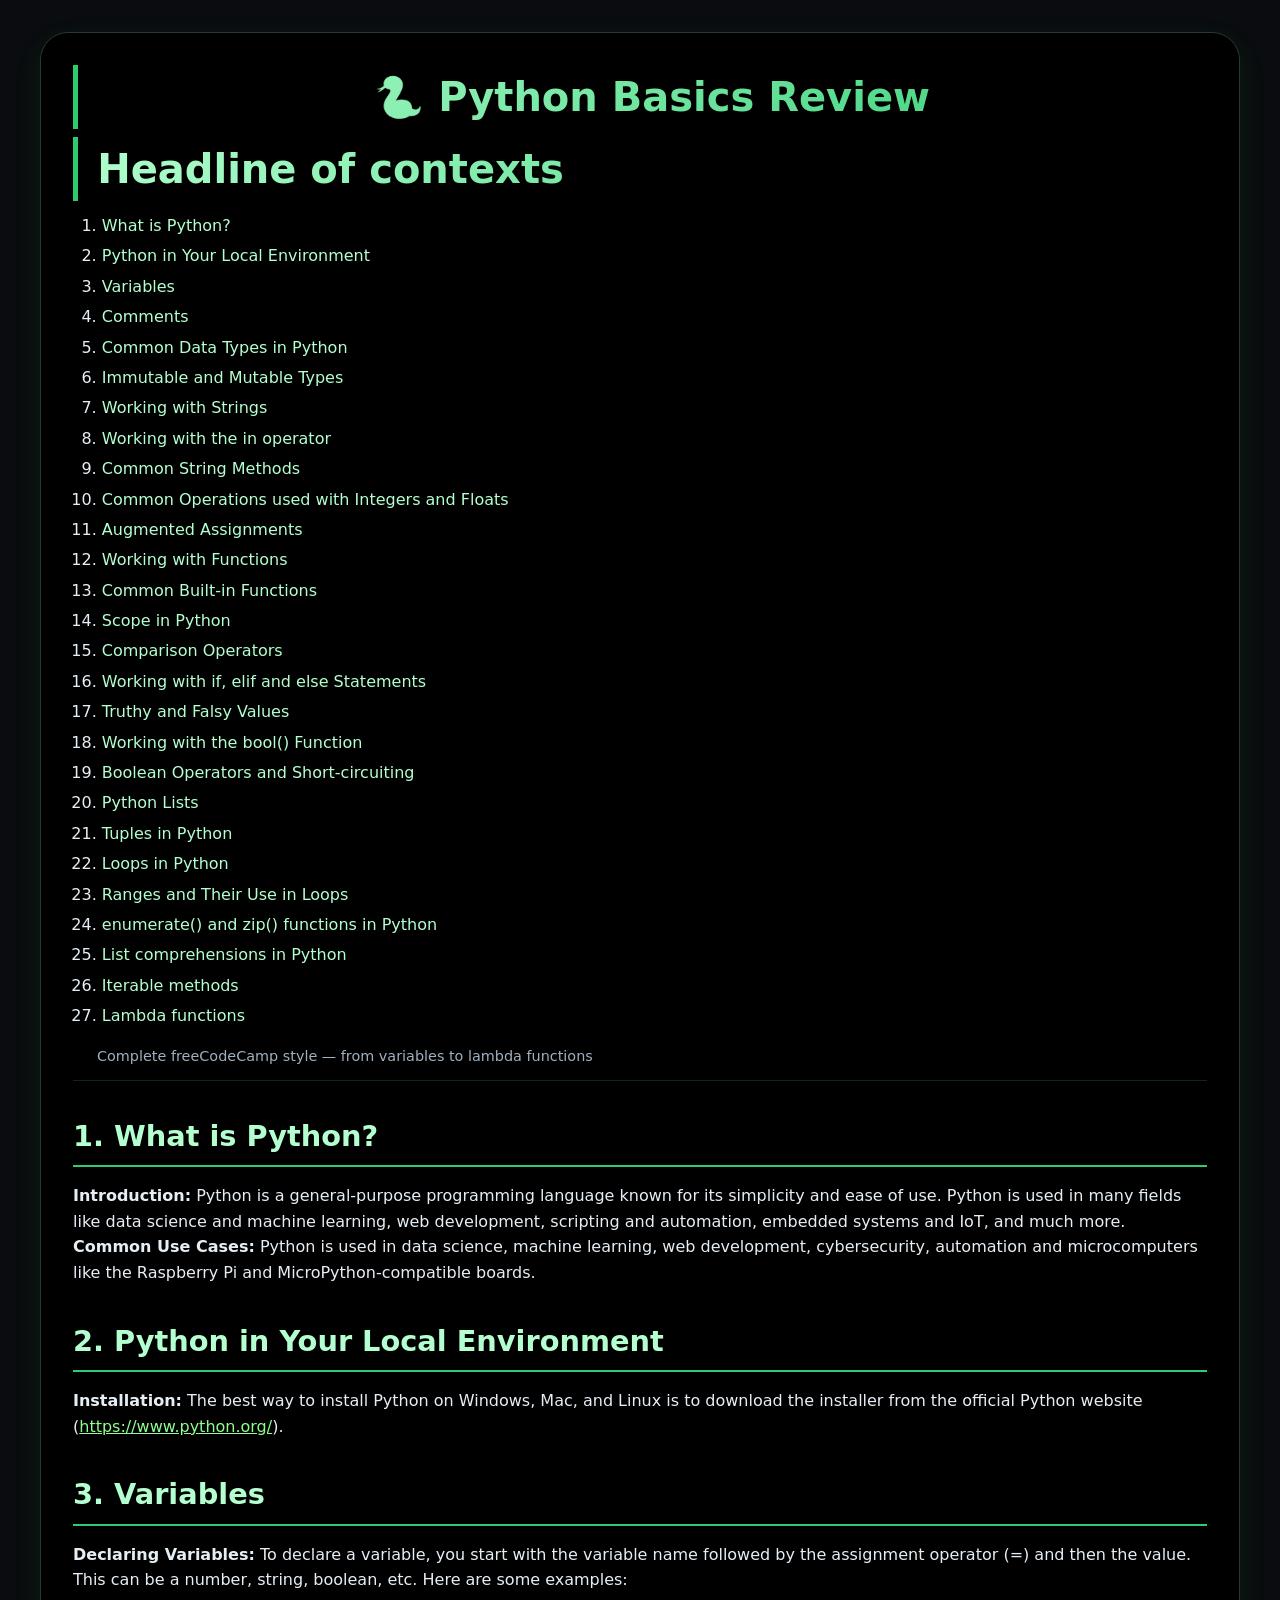
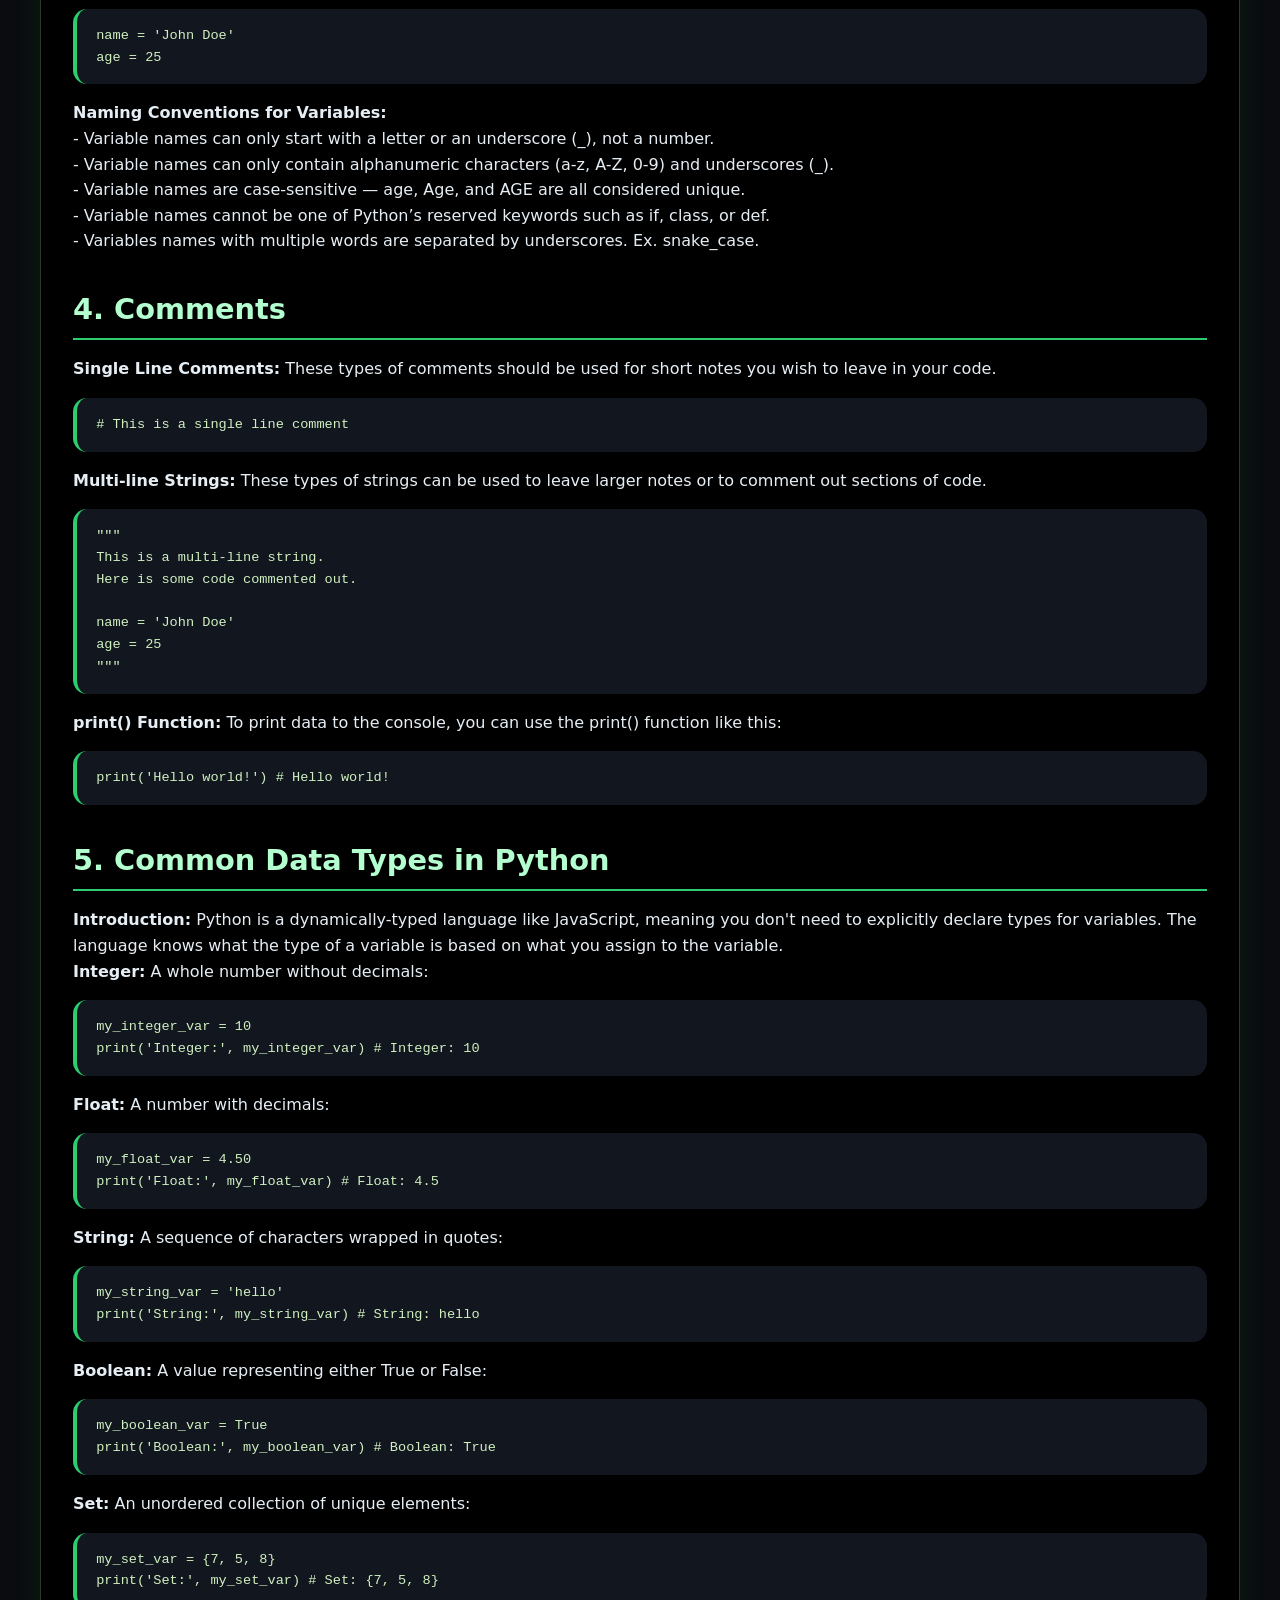
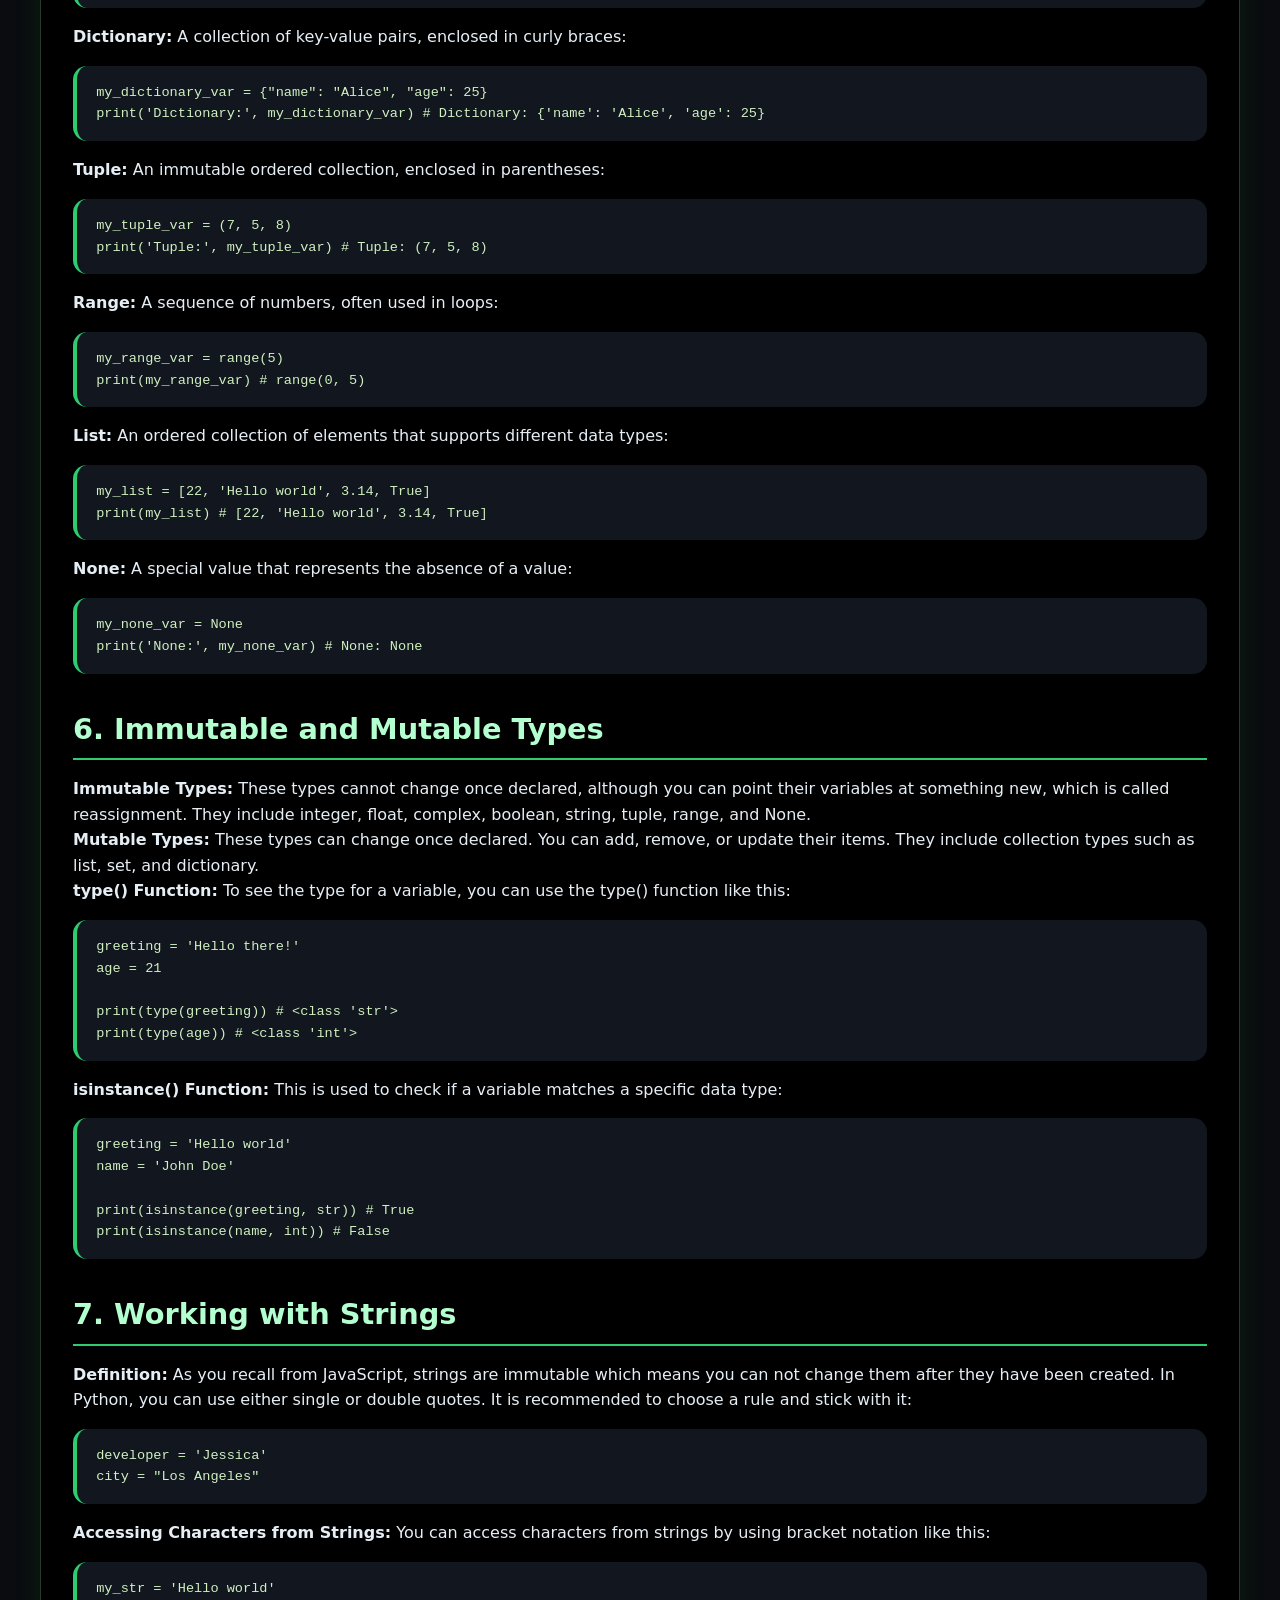
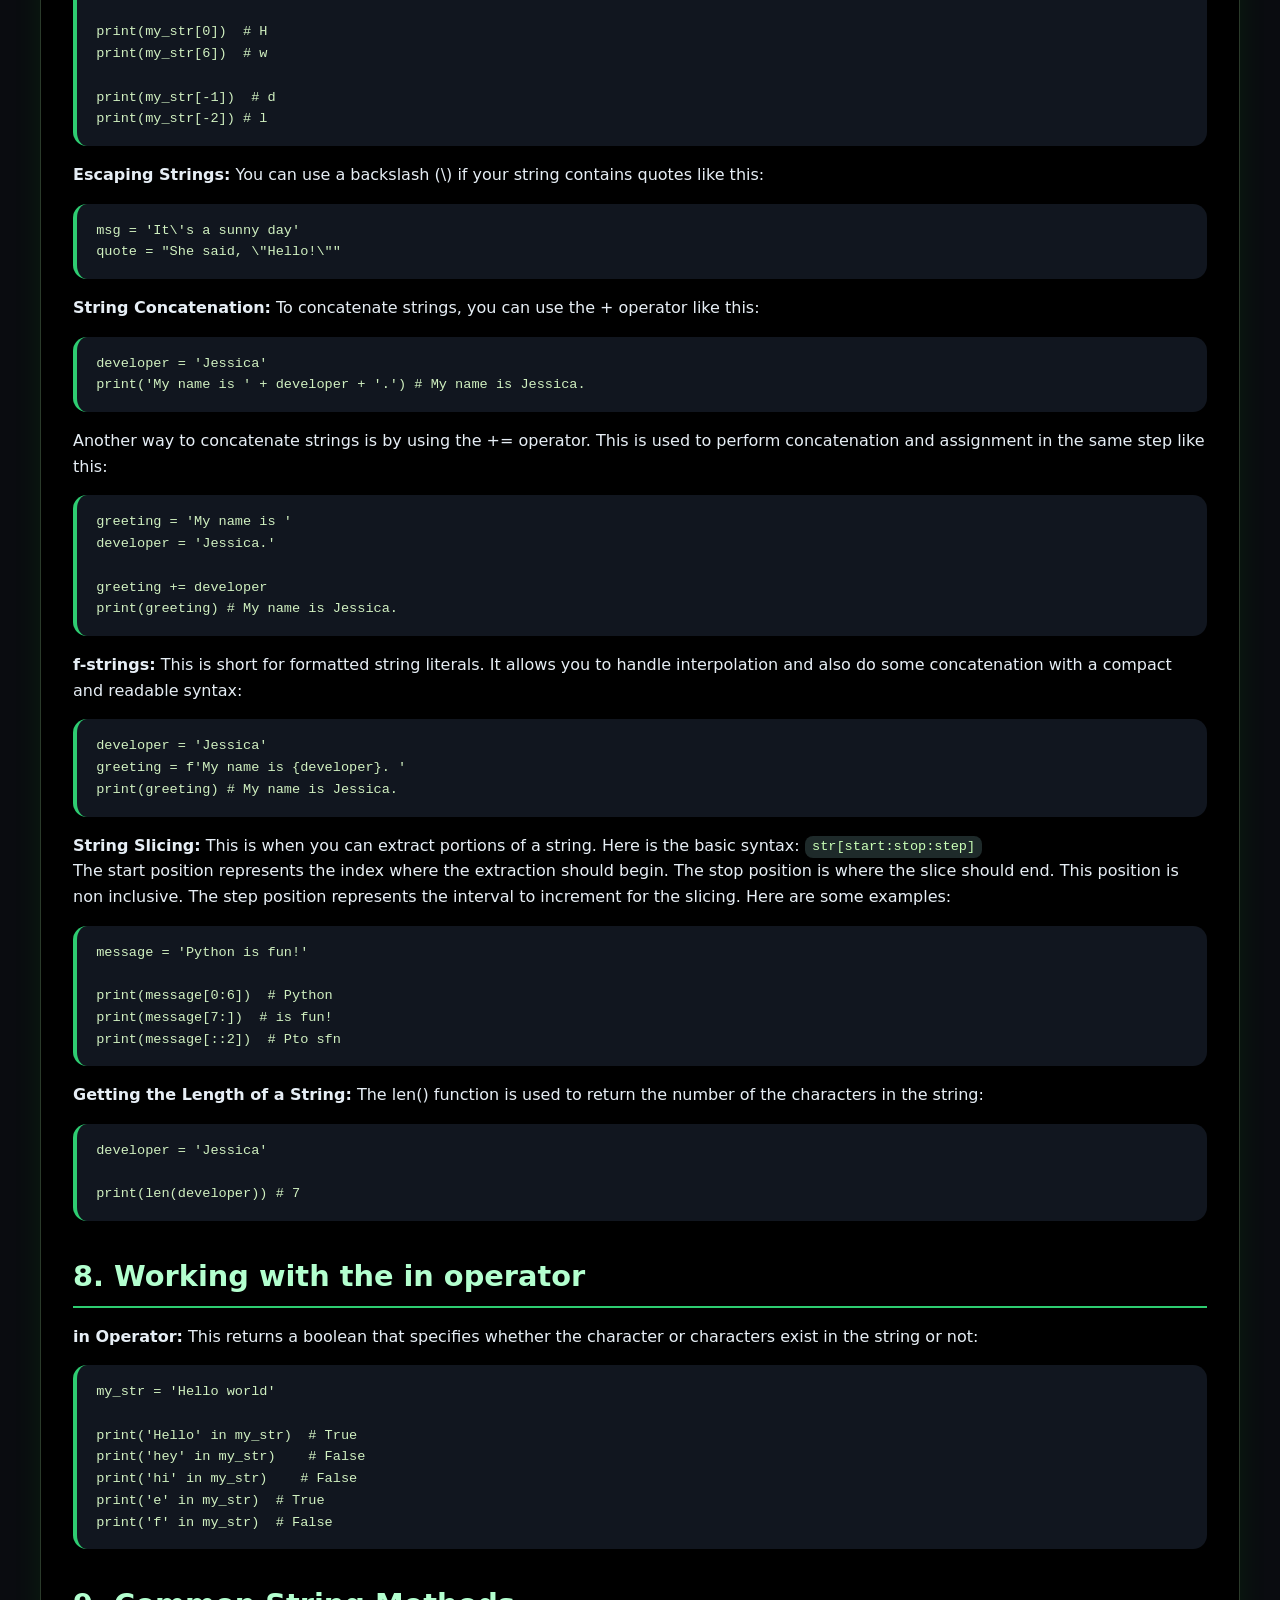
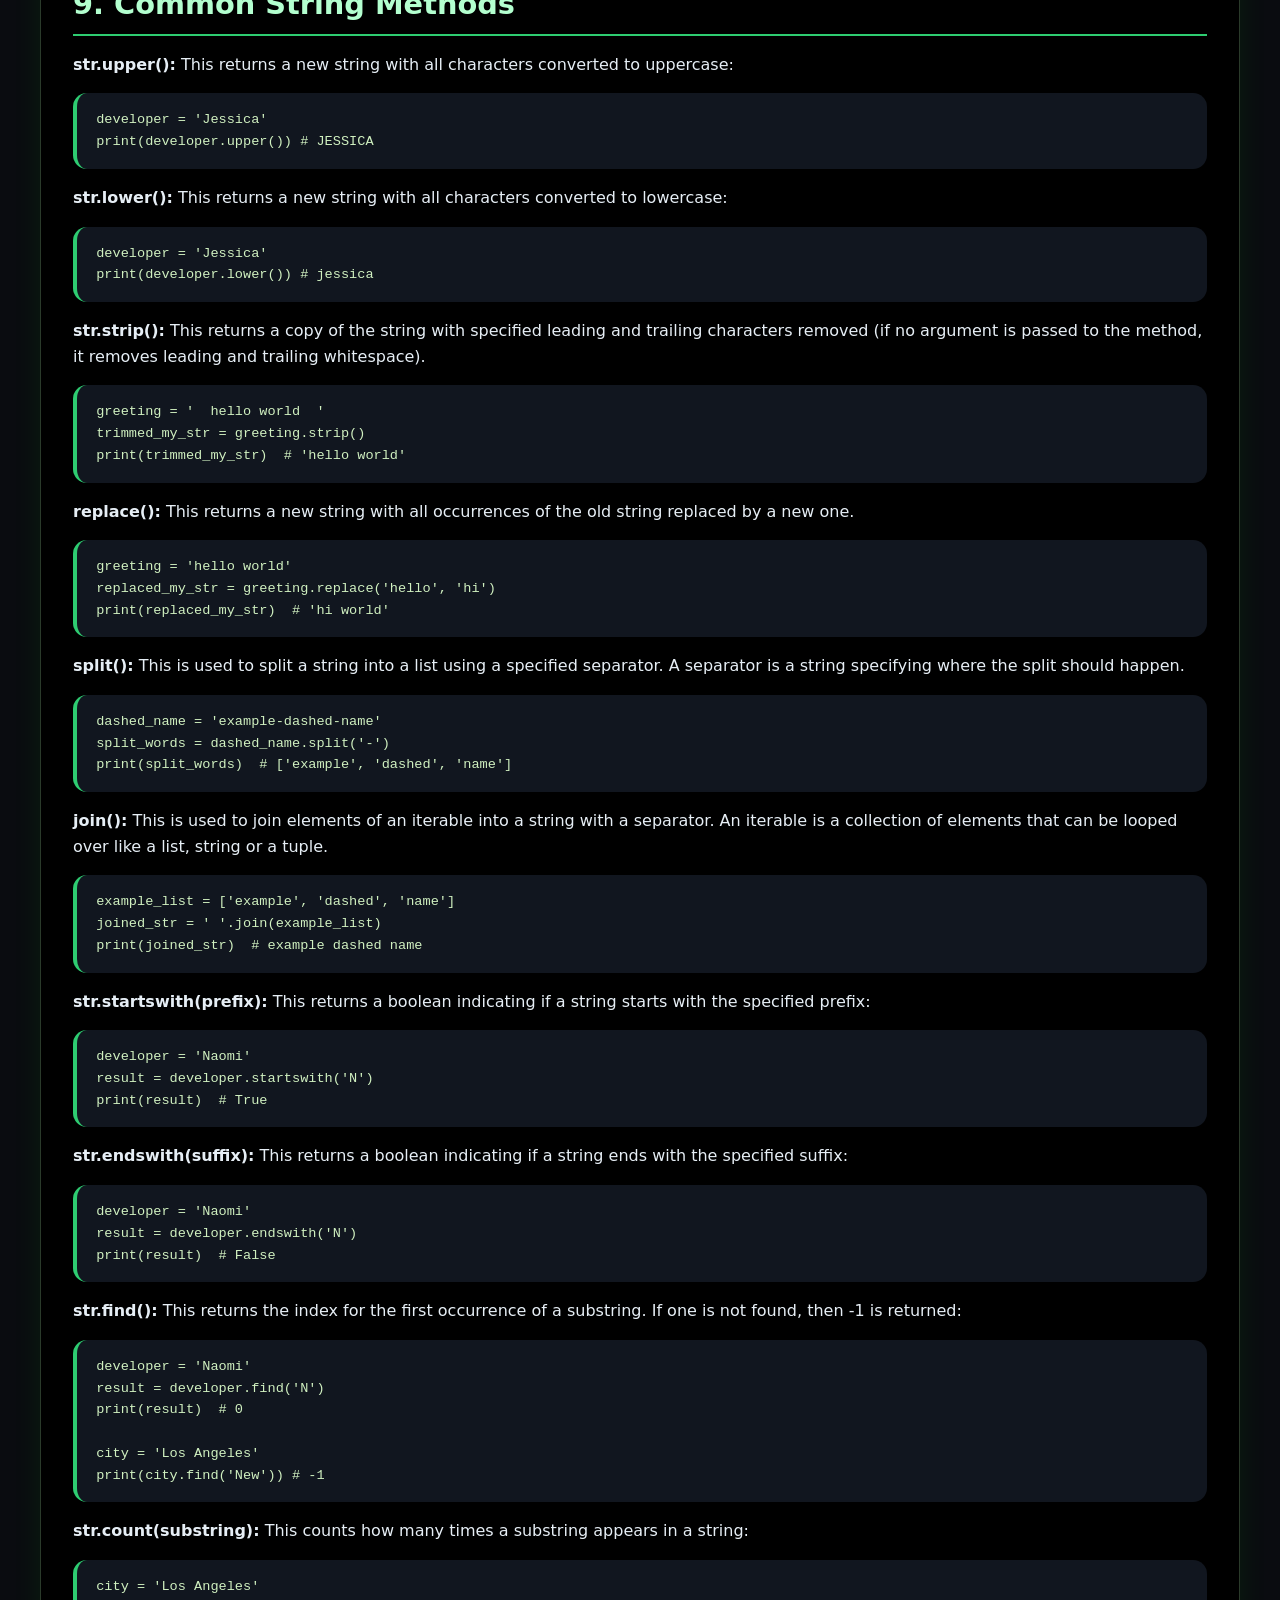
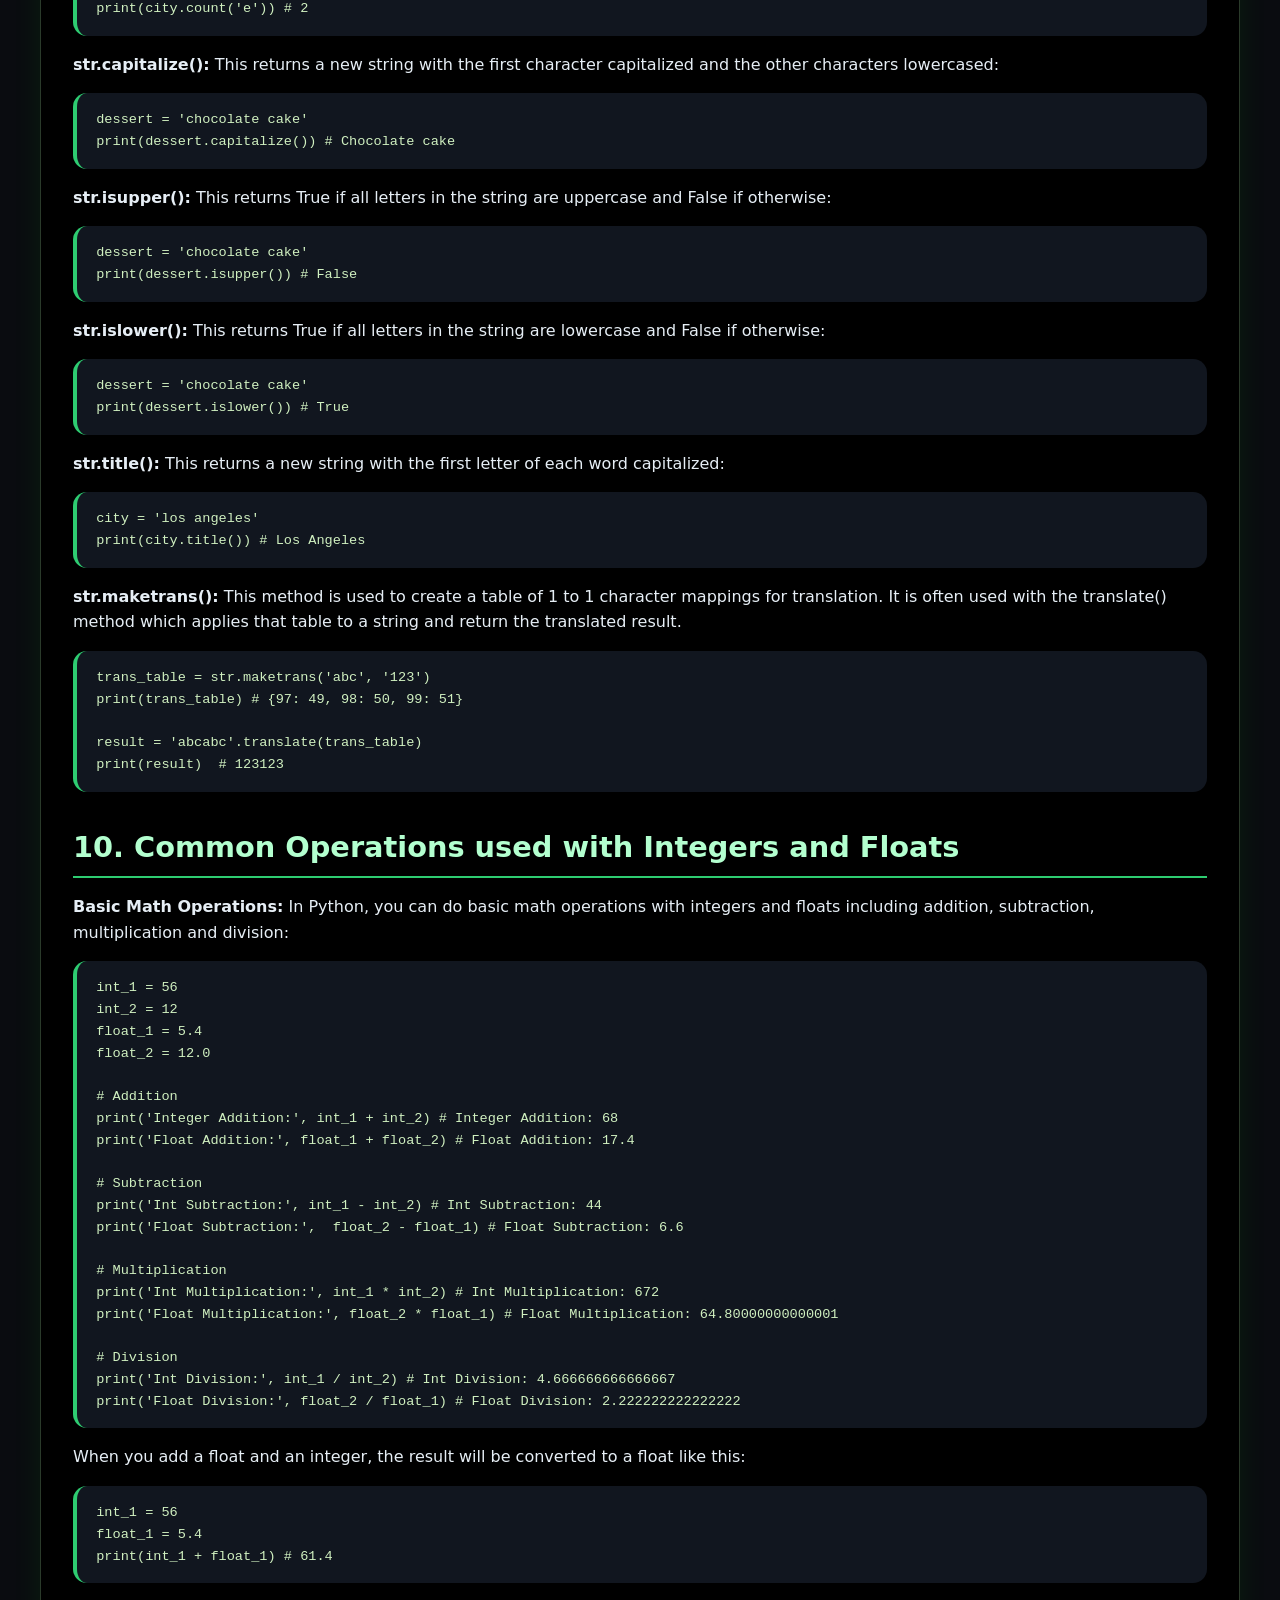
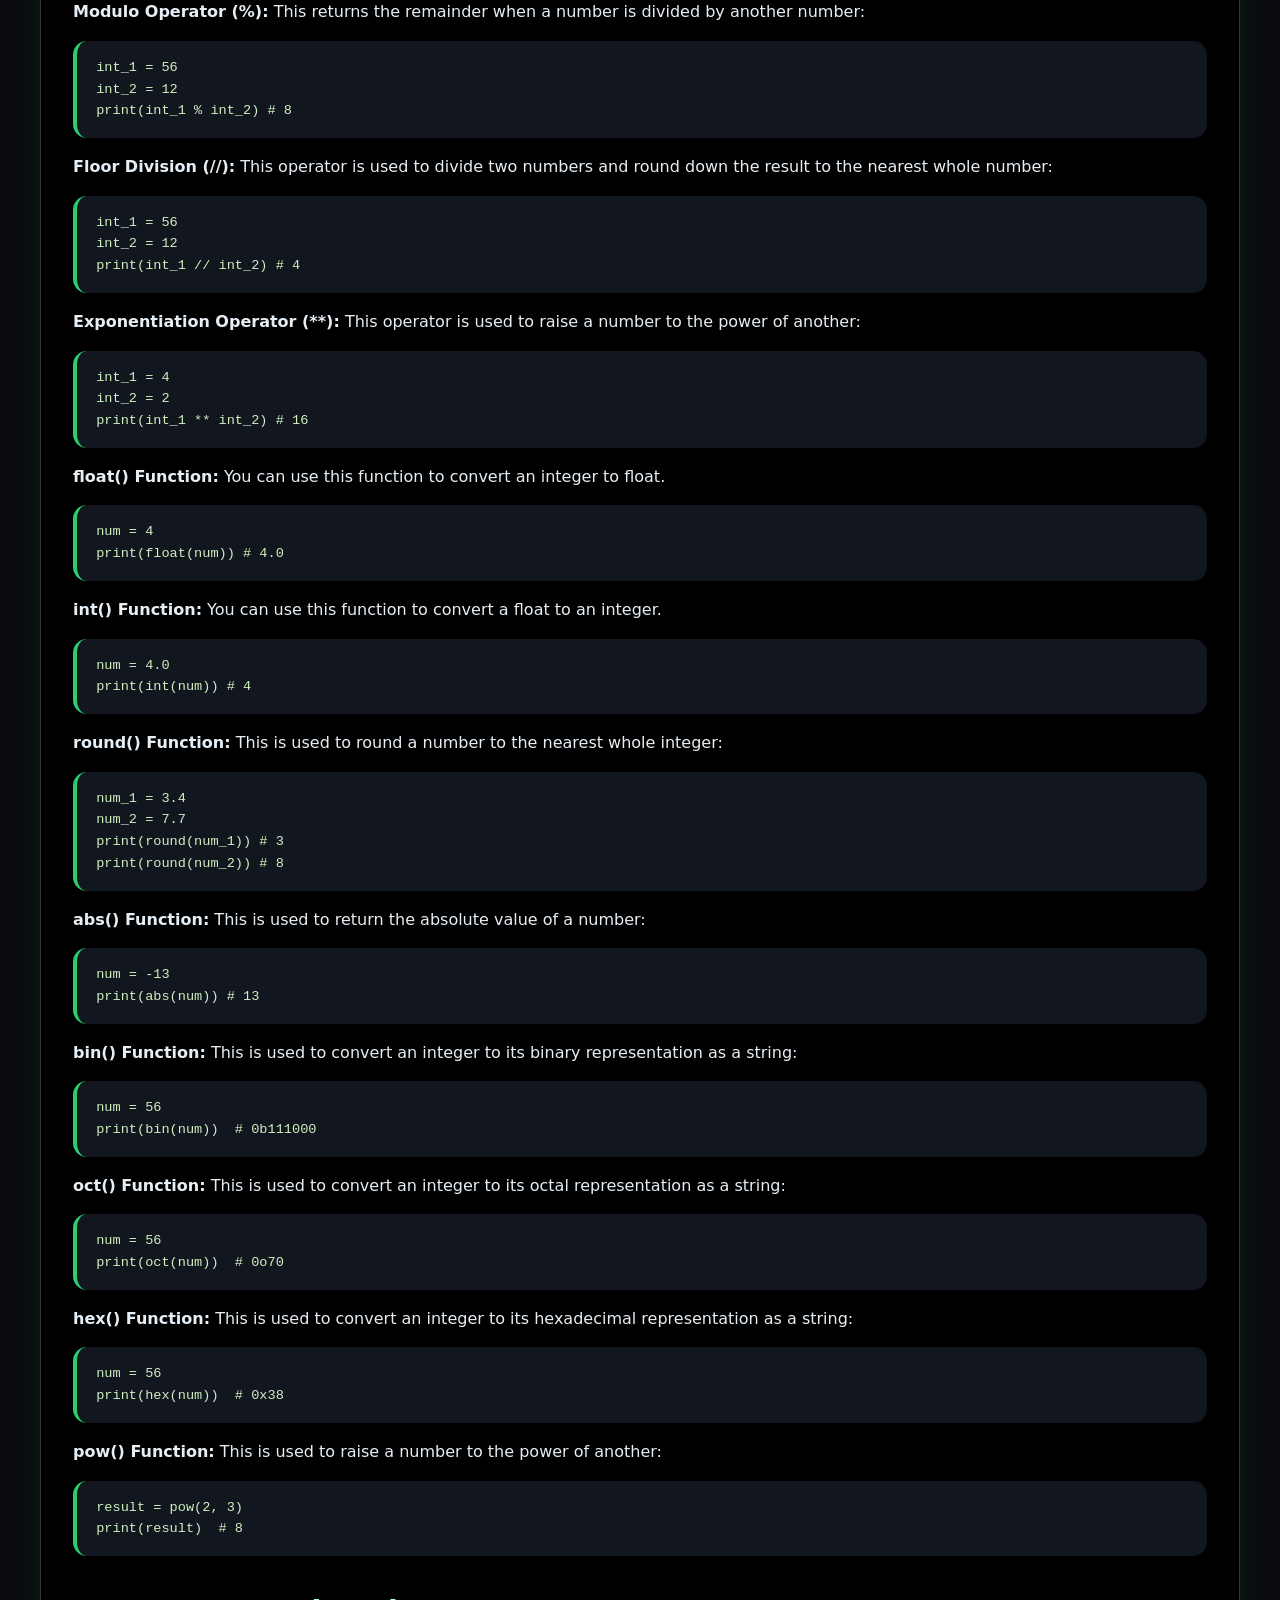
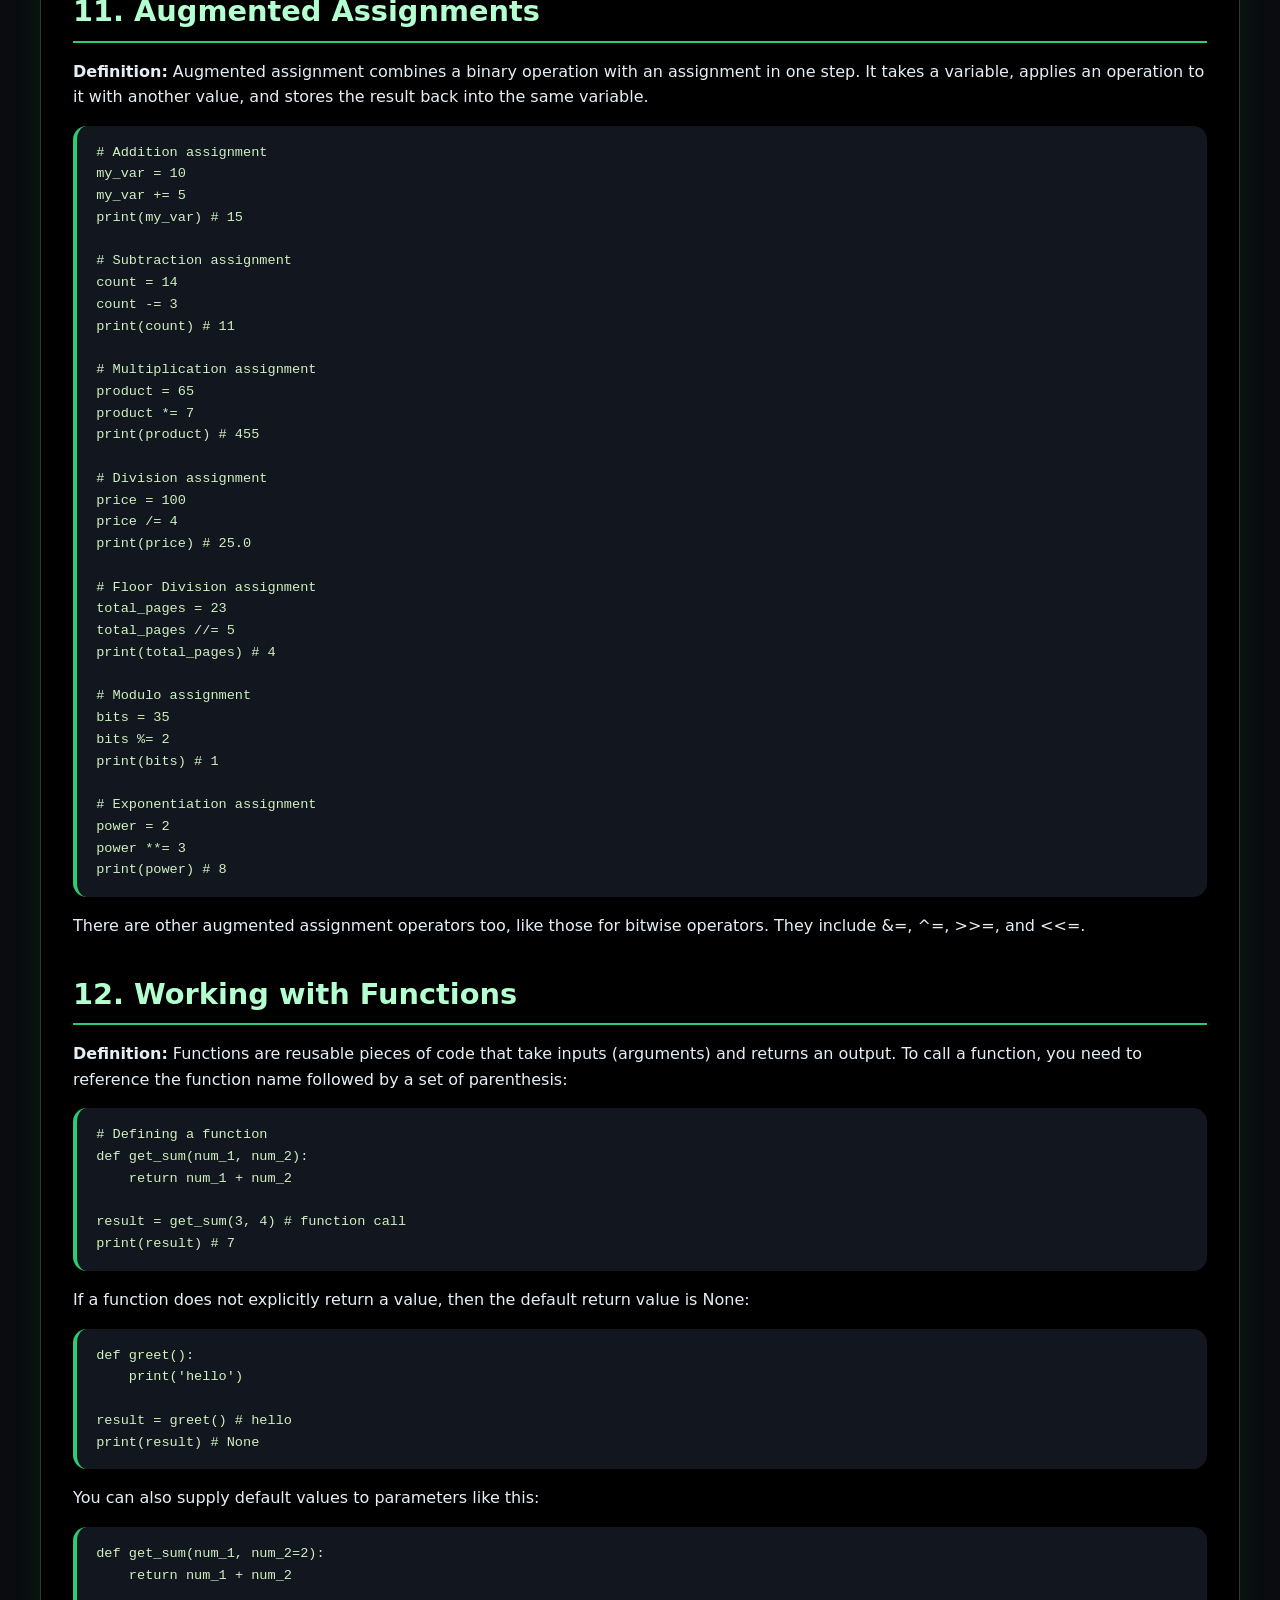
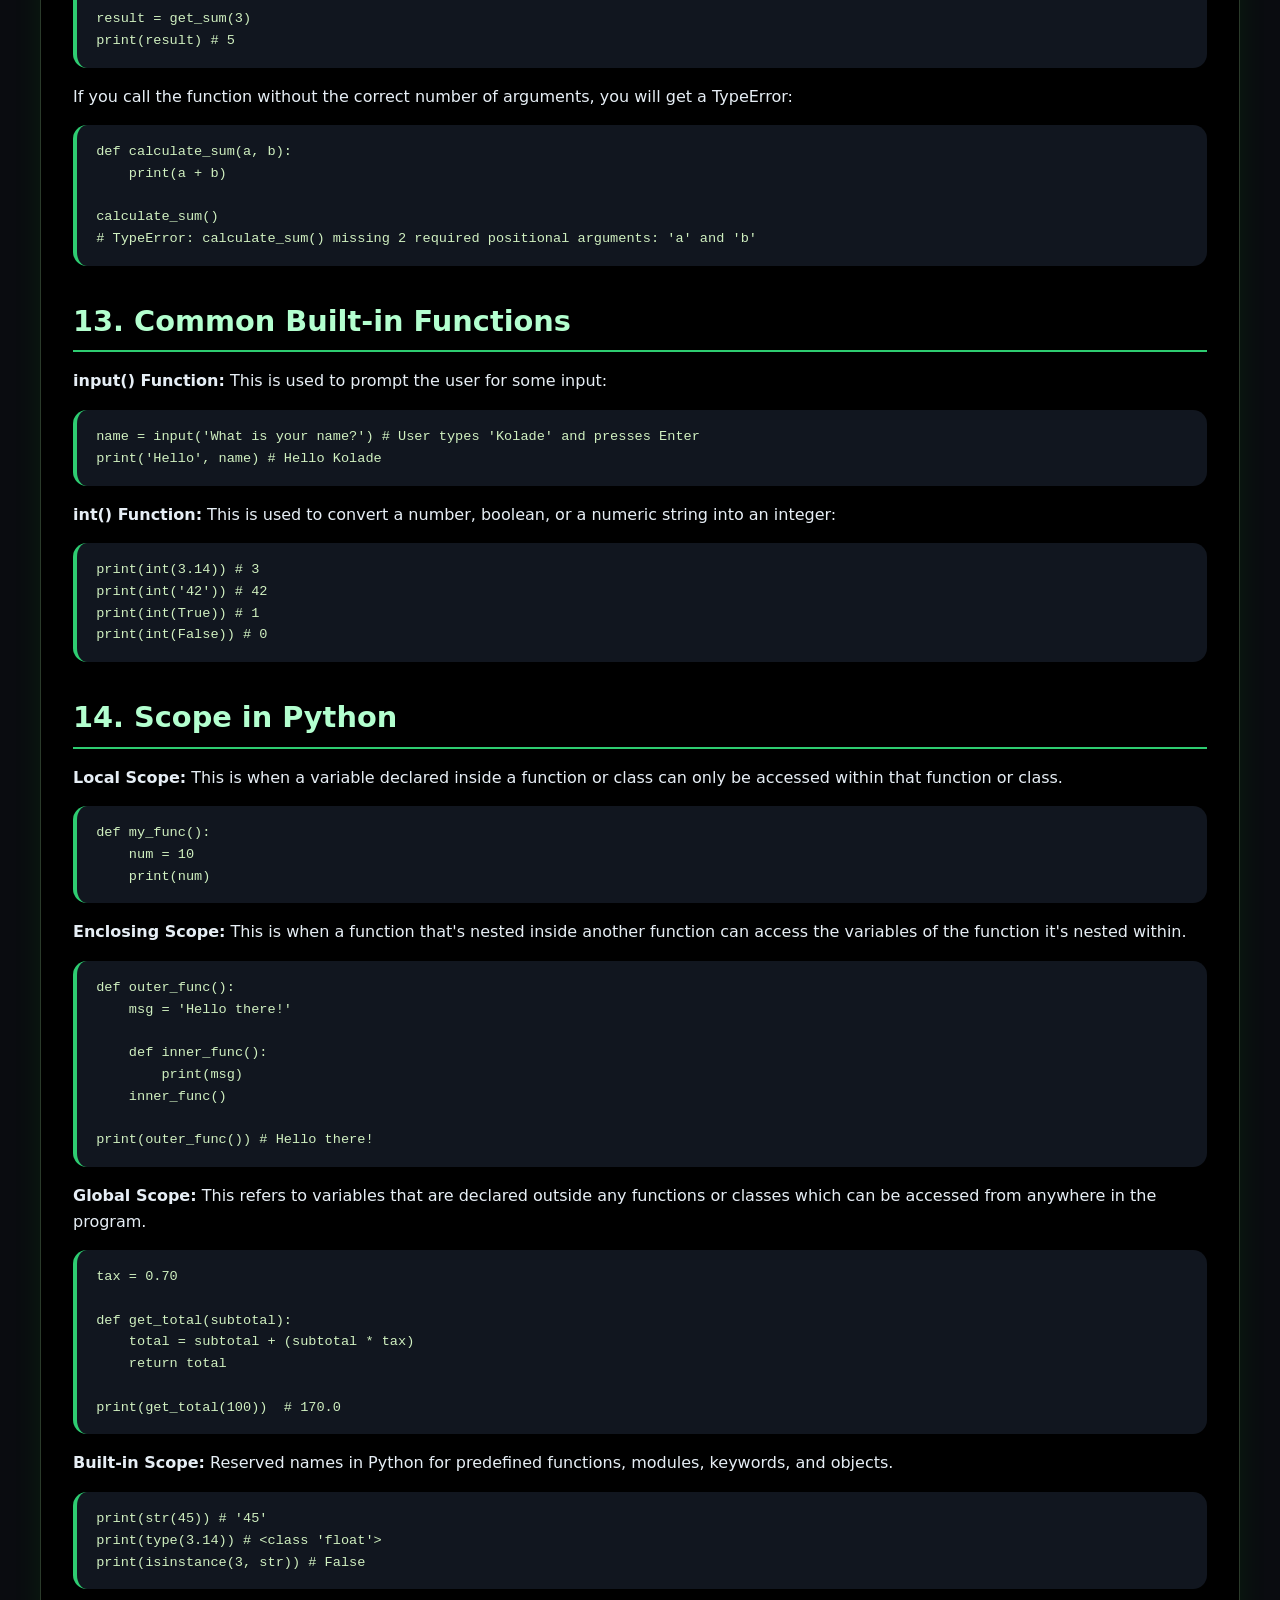
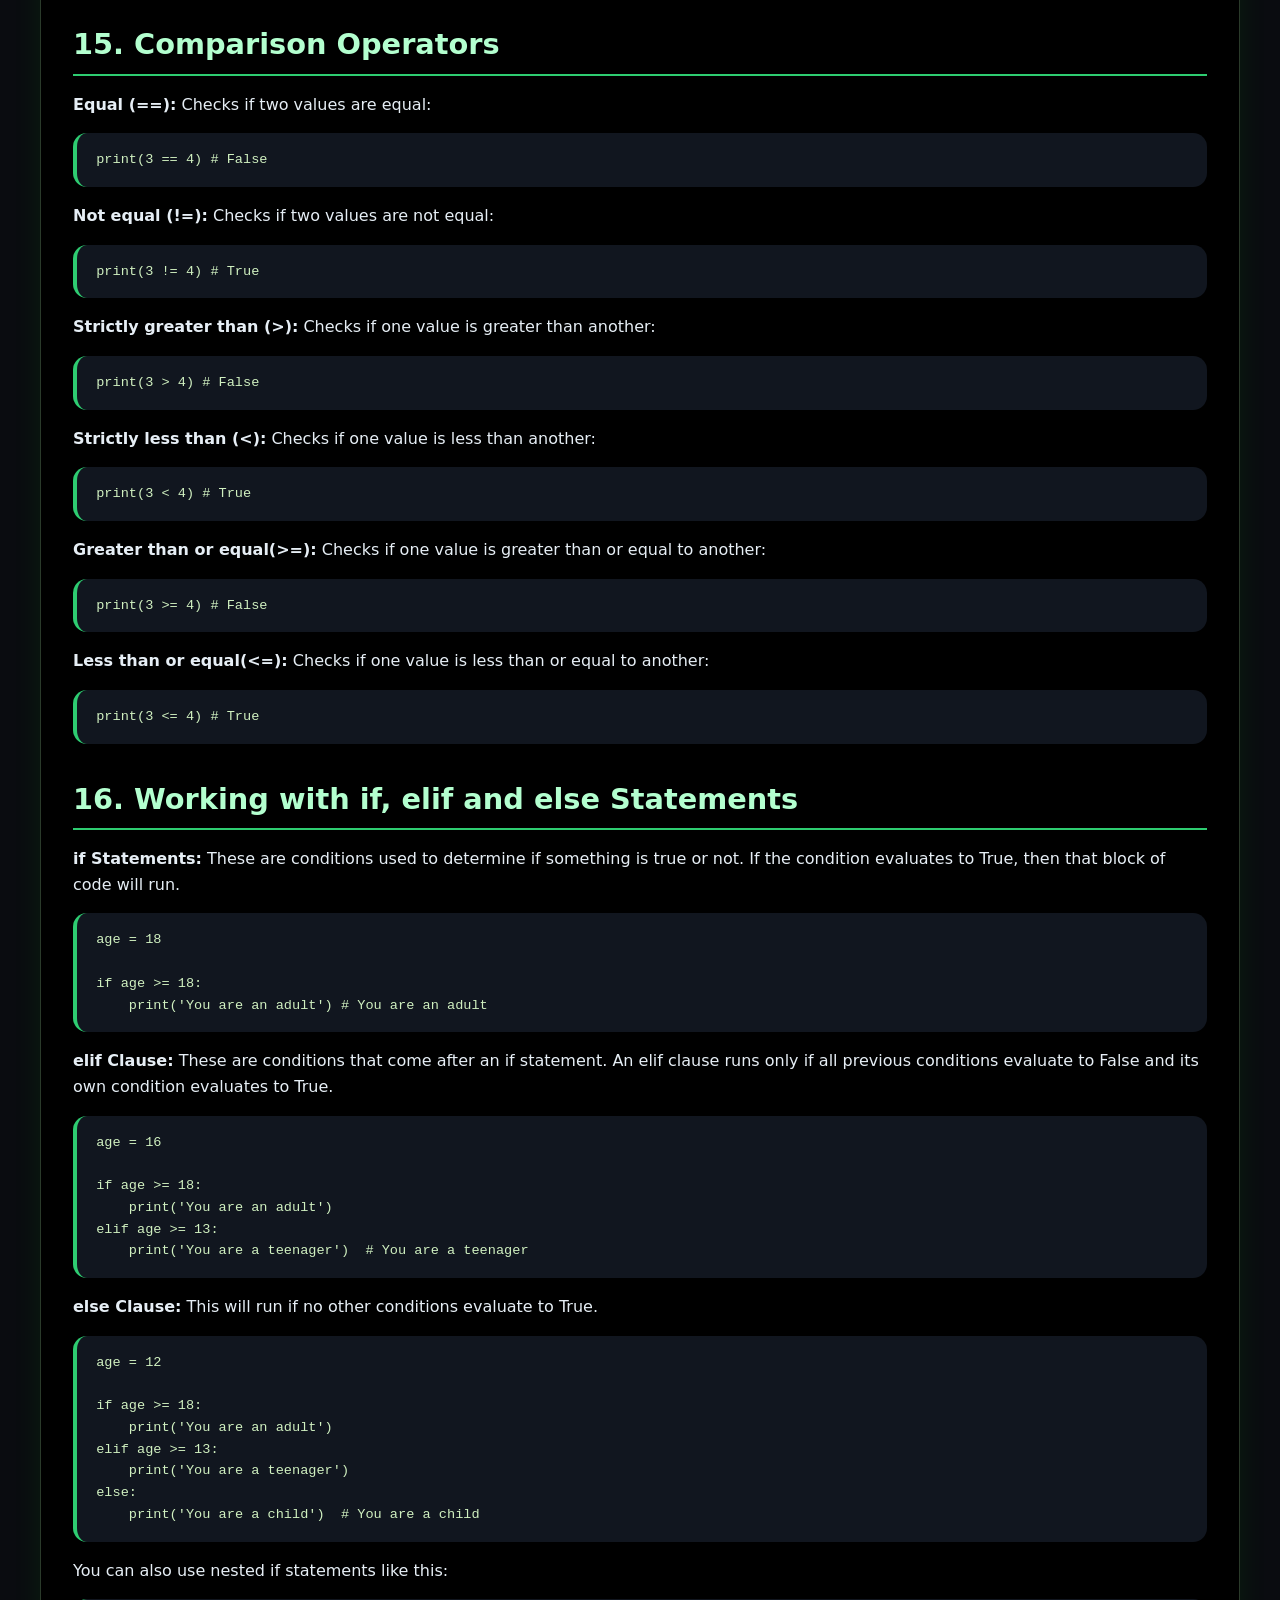
==== index.html @ 405e734d "some code left" ====
<!DOCTYPE html>
<html lang="en">
<head>
  <meta charset="UTF-8">
  <meta name="viewport" content="width=device-width, initial-scale=1.0">
  <title>Python Basics – full course (freeCodeCamp style)</title>
  <link rel="stylesheet" type="text/css" href="style.css">
</head>
<body>
<div class="container" id="printableContent">
  <h1 style="text-align:center;">🐍 Python Basics Review</h1>
  <h1>Headline of contexts</h1>
  <ol>
  <li><a href="#what-is-python">What is Python?</a></li>
  <li><a href="#python-in-your-local-environment">Python in Your Local Environment</a></li>
  <li><a href="#variables">Variables</a></li>
  <li><a href="#comments">Comments</a></li>
  <li><a href="#common-data-types-in-python">Common Data Types in Python</a></li>
  <li><a href="#immutable-and-mutable-types">Immutable and Mutable Types</a></li>
  <li><a href="#working-with-strings">Working with Strings</a></li>
  <li><a href="#working-with-the-in-operator">Working with the in operator</a></li>
  <li><a href="#common-string-methods">Common String Methods</a></li>
  <li><a href="#common-operations-used-with-integers-and-floats">Common Operations used with Integers and Floats</a></li>
  <li><a href="#augmented-assignments">Augmented Assignments</a></li>
  <li><a href="#working-with-functions">Working with Functions</a></li>
  <li><a href="#common-built-in-functions">Common Built-in Functions</a></li>
  <li><a href="#scope-in-python">Scope in Python</a></li>
  <li><a href="#comparison-operators">Comparison Operators</a></li>
  <li><a href="#working-with-if-elif-and-else-statements">Working with if, elif and else Statements</a></li>
  <li><a href="#truthy-and-falsy-values">Truthy and Falsy Values</a></li>
  <li><a href="#working-with-the-bool-function">Working with the bool() Function</a></li>
  <li><a href="#boolean-operators-and-short-circuiting">Boolean Operators and Short-circuiting</a></li>
  <li><a href="#python-lists">Python Lists</a></li>
  <li><a href="#tuples-in-python">Tuples in Python</a></li>
  <li><a href="#loops-in-python">Loops in Python</a></li>
  <li><a href="#ranges-and-their-use-in-loops">Ranges and Their Use in Loops</a></li>
  <li><a href="#enumerate-and-zip-functions-in-python">enumerate() and zip() functions in Python</a></li>
  <li><a href="#list-comprehensions-in-python">List comprehensions in Python</a></li>
  <li><a href="#iterable-methods">Iterable methods</a></li>
  <li><a href="#lambda-functions">Lambda functions</a></li>
</ol>
  <div class="subhead">Complete freeCodeCamp style — from variables to lambda functions</div>

  <!-- ========== ORIGINAL CONTENT (freeCodeCamp Python Basics) ========== -->
  <h2 id="what-is-python">1. What is Python?</h2>
  <p><strong>Introduction:</strong> Python is a general-purpose programming language known for its simplicity and ease of use. Python is used in many fields like data science and machine learning, web development, scripting and automation, embedded systems and IoT, and much more.</p>
  <p><strong>Common Use Cases:</strong> Python is used in data science, machine learning, web development, cybersecurity, automation and microcomputers like the Raspberry Pi and MicroPython-compatible boards.</p>

  <h2 id="python-in-your-local-environment">2. Python in Your Local Environment</h2>
  <p><strong>Installation:</strong> The best way to install Python on Windows, Mac, and Linux is to download the installer from the official Python website (<a href="https://www.python.org/" style="color:#8eff8e;">https://www.python.org/</a>).</p>

  <h2 id="variables">3. Variables</h2>
  <p><strong>Declaring Variables:</strong> To declare a variable, you start with the variable name followed by the assignment operator (=) and then the value. This can be a number, string, boolean, etc. Here are some examples:</p>
  <div class="code-block"><code>name = 'John Doe'<br>age = 25</code></div>
  <p><strong>Naming Conventions for Variables:</strong><br>
  - Variable names can only start with a letter or an underscore (_), not a number.<br>
  - Variable names can only contain alphanumeric characters (a-z, A-Z, 0-9) and underscores (_).<br>
  - Variable names are case-sensitive — age, Age, and AGE are all considered unique.<br>
  - Variable names cannot be one of Python’s reserved keywords such as if, class, or def.<br>
  - Variables names with multiple words are separated by underscores. Ex. snake_case.</p>

  <h2 id="comments">4. Comments</h2>
  <p><strong>Single Line Comments:</strong> These types of comments should be used for short notes you wish to leave in your code.</p>
  <div class="code-block"><code># This is a single line comment</code></div>
  <p><strong>Multi-line Strings:</strong> These types of strings can be used to leave larger notes or to comment out sections of code.</p>
  <div class="code-block"><code>"""<br>This is a multi-line string.<br>Here is some code commented out.<br><br>name = 'John Doe'<br>age = 25<br>"""</code></div>
  <p><strong>print() Function:</strong> To print data to the console, you can use the print() function like this:</p>
  <div class="code-block"><code>print('Hello world!') # Hello world!</code></div>

  <h2 id="common-data-types-in-python">5. Common Data Types in Python</h2>
  <p><strong>Introduction:</strong> Python is a dynamically-typed language like JavaScript, meaning you don't need to explicitly declare types for variables. The language knows what the type of a variable is based on what you assign to the variable.</p>
  <p><strong>Integer:</strong> A whole number without decimals:</p>
  <div class="code-block"><code>my_integer_var = 10<br>print('Integer:', my_integer_var) # Integer: 10</code></div>
  <p><strong>Float:</strong> A number with decimals:</p>
  <div class="code-block"><code>my_float_var = 4.50<br>print('Float:', my_float_var) # Float: 4.5</code></div>
  <p><strong>String:</strong> A sequence of characters wrapped in quotes:</p>
  <div class="code-block"><code>my_string_var = 'hello'<br>print('String:', my_string_var) # String: hello</code></div>
  <p><strong>Boolean:</strong> A value representing either True or False:</p>
  <div class="code-block"><code>my_boolean_var = True<br>print('Boolean:', my_boolean_var) # Boolean: True</code></div>
  <p><strong>Set:</strong> An unordered collection of unique elements:</p>
  <div class="code-block"><code>my_set_var = {7, 5, 8}<br>print('Set:', my_set_var) # Set: {7, 5, 8}</code></div>
  <p><strong>Dictionary:</strong> A collection of key-value pairs, enclosed in curly braces:</p>
  <div class="code-block"><code>my_dictionary_var = {"name": "Alice", "age": 25}<br>print('Dictionary:', my_dictionary_var) # Dictionary: {'name': 'Alice', 'age': 25}</code></div>
  <p><strong>Tuple:</strong> An immutable ordered collection, enclosed in parentheses:</p>
  <div class="code-block"><code>my_tuple_var = (7, 5, 8)<br>print('Tuple:', my_tuple_var) # Tuple: (7, 5, 8)</code></div>
  <p><strong>Range:</strong> A sequence of numbers, often used in loops:</p>
  <div class="code-block"><code>my_range_var = range(5)<br>print(my_range_var) # range(0, 5)</code></div>
  <p><strong>List:</strong> An ordered collection of elements that supports different data types:</p>
  <div class="code-block"><code>my_list = [22, 'Hello world', 3.14, True]<br>print(my_list) # [22, 'Hello world', 3.14, True]</code></div>
  <p><strong>None:</strong> A special value that represents the absence of a value:</p>
  <div class="code-block"><code>my_none_var = None<br>print('None:', my_none_var) # None: None</code></div>

  <h2 id="immutable-and-mutable-types">6. Immutable and Mutable Types</h2>
  <p><strong>Immutable Types:</strong> These types cannot change once declared, although you can point their variables at something new, which is called reassignment. They include integer, float, complex, boolean, string, tuple, range, and None.<br>
  <strong>Mutable Types:</strong> These types can change once declared. You can add, remove, or update their items. They include collection types such as list, set, and dictionary.<br>
  <strong>type() Function:</strong> To see the type for a variable, you can use the type() function like this:</p>
  <div class="code-block"><code>greeting = 'Hello there!'<br>age = 21<br><br>print(type(greeting)) # &lt;class 'str'&gt;<br>print(type(age)) # &lt;class 'int'&gt;</code></div>
  <p><strong>isinstance() Function:</strong> This is used to check if a variable matches a specific data type:</p>
  <div class="code-block"><code>greeting = 'Hello world'<br>name = 'John Doe'<br><br>print(isinstance(greeting, str)) # True<br>print(isinstance(name, int)) # False</code></div>

  <h2 id="working-with-strings">7. Working with Strings</h2>
  <p><strong>Definition:</strong> As you recall from JavaScript, strings are immutable which means you can not change them after they have been created. In Python, you can use either single or double quotes. It is recommended to choose a rule and stick with it:</p>
  <div class="code-block"><code>developer = 'Jessica'<br>city = "Los Angeles"</code></div>
  <p><strong>Accessing Characters from Strings:</strong> You can access characters from strings by using bracket notation like this:</p>
  <div class="code-block"><code>my_str = 'Hello world'<br><br>print(my_str[0])  # H<br>print(my_str[6])  # w<br><br>print(my_str[-1])  # d<br>print(my_str[-2]) # l</code></div>
  <p><strong>Escaping Strings:</strong> You can use a backslash (\) if your string contains quotes like this:</p>
  <div class="code-block"><code>msg = 'It\'s a sunny day'<br>quote = "She said, \"Hello!\""</code></div>
  <p><strong>String Concatenation:</strong> To concatenate strings, you can use the + operator like this:</p>
  <div class="code-block"><code>developer = 'Jessica'<br>print('My name is ' + developer + '.') # My name is Jessica.</code></div>
  <p>Another way to concatenate strings is by using the += operator. This is used to perform concatenation and assignment in the same step like this:</p>
  <div class="code-block"><code>greeting = 'My name is '<br>developer = 'Jessica.'<br><br>greeting += developer<br>print(greeting) # My name is Jessica.</code></div>
  <p><strong>f-strings:</strong> This is short for formatted string literals. It allows you to handle interpolation and also do some concatenation with a compact and readable syntax:</p>
  <div class="code-block"><code>developer = 'Jessica'<br>greeting = f'My name is {developer}. '<br>print(greeting) # My name is Jessica.</code></div>
  <p><strong>String Slicing:</strong> This is when you can extract portions of a string. Here is the basic syntax: <code>str[start:stop:step]</code><br>
  The start position represents the index where the extraction should begin. The stop position is where the slice should end. This position is non inclusive. The step position represents the interval to increment for the slicing. Here are some examples:</p>
  <div class="code-block"><code>message = 'Python is fun!'<br><br>print(message[0:6])  # Python<br>print(message[7:])  # is fun!<br>print(message[::2])  # Pto sfn</code></div>
  <p><strong>Getting the Length of a String:</strong> The len() function is used to return the number of the characters in the string:</p>
  <div class="code-block"><code>developer = 'Jessica'<br><br>print(len(developer)) # 7</code></div>

  <h2 id="working-with-the-in-operator">8. Working with the in operator</h2>
  <p><strong>in Operator:</strong> This returns a boolean that specifies whether the character or characters exist in the string or not:</p>
  <div class="code-block"><code>my_str = 'Hello world'<br><br>print('Hello' in my_str)  # True<br>print('hey' in my_str)    # False<br>print('hi' in my_str)    # False<br>print('e' in my_str)  # True<br>print('f' in my_str)  # False</code></div>

  <h2 id="common-string-methods">9. Common String Methods</h2>
  <p><strong>str.upper():</strong> This returns a new string with all characters converted to uppercase:</p>
  <div class="code-block"><code>developer = 'Jessica'<br>print(developer.upper()) # JESSICA</code></div>
  <p><strong>str.lower():</strong> This returns a new string with all characters converted to lowercase:</p>
  <div class="code-block"><code>developer = 'Jessica'<br>print(developer.lower()) # jessica</code></div>
  <p><strong>str.strip():</strong> This returns a copy of the string with specified leading and trailing characters removed (if no argument is passed to the method, it removes leading and trailing whitespace).</p>
  <div class="code-block"><code>greeting = '  hello world  '<br>trimmed_my_str = greeting.strip()<br>print(trimmed_my_str)  # 'hello world'</code></div>
  <p><strong>replace():</strong> This returns a new string with all occurrences of the old string replaced by a new one.</p>
  <div class="code-block"><code>greeting = 'hello world'<br>replaced_my_str = greeting.replace('hello', 'hi')<br>print(replaced_my_str)  # 'hi world'</code></div>
  <p><strong>split():</strong> This is used to split a string into a list using a specified separator. A separator is a string specifying where the split should happen.</p>
  <div class="code-block"><code>dashed_name = 'example-dashed-name'<br>split_words = dashed_name.split('-')<br>print(split_words)  # ['example', 'dashed', 'name']</code></div>
  <p><strong>join():</strong> This is used to join elements of an iterable into a string with a separator. An iterable is a collection of elements that can be looped over like a list, string or a tuple.</p>
  <div class="code-block"><code>example_list = ['example', 'dashed', 'name']<br>joined_str = ' '.join(example_list)<br>print(joined_str)  # example dashed name</code></div>
  <p><strong>str.startswith(prefix):</strong> This returns a boolean indicating if a string starts with the specified prefix:</p>
  <div class="code-block"><code>developer = 'Naomi'<br>result = developer.startswith('N')<br>print(result)  # True</code></div>
  <p><strong>str.endswith(suffix):</strong> This returns a boolean indicating if a string ends with the specified suffix:</p>
  <div class="code-block"><code>developer = 'Naomi'<br>result = developer.endswith('N')<br>print(result)  # False</code></div>
  <p><strong>str.find():</strong> This returns the index for the first occurrence of a substring. If one is not found, then -1 is returned:</p>
  <div class="code-block"><code>developer = 'Naomi'<br>result = developer.find('N')<br>print(result)  # 0<br><br>city = 'Los Angeles'<br>print(city.find('New')) # -1</code></div>
  <p><strong>str.count(substring):</strong> This counts how many times a substring appears in a string:</p>
  <div class="code-block"><code>city = 'Los Angeles'<br>print(city.count('e')) # 2</code></div>
  <p><strong>str.capitalize():</strong> This returns a new string with the first character capitalized and the other characters lowercased:</p>
  <div class="code-block"><code>dessert = 'chocolate cake'<br>print(dessert.capitalize()) # Chocolate cake</code></div>
  <p><strong>str.isupper():</strong> This returns True if all letters in the string are uppercase and False if otherwise:</p>
  <div class="code-block"><code>dessert = 'chocolate cake'<br>print(dessert.isupper()) # False</code></div>
  <p><strong>str.islower():</strong> This returns True if all letters in the string are lowercase and False if otherwise:</p>
  <div class="code-block"><code>dessert = 'chocolate cake'<br>print(dessert.islower()) # True</code></div>
  <p><strong>str.title():</strong> This returns a new string with the first letter of each word capitalized:</p>
  <div class="code-block"><code>city = 'los angeles'<br>print(city.title()) # Los Angeles</code></div>
  <p><strong>str.maketrans():</strong> This method is used to create a table of 1 to 1 character mappings for translation. It is often used with the translate() method which applies that table to a string and return the translated result.</p>
  <div class="code-block"><code>trans_table = str.maketrans('abc', '123')<br>print(trans_table) # {97: 49, 98: 50, 99: 51}<br><br>result = 'abcabc'.translate(trans_table)<br>print(result)  # 123123</code></div>

  <h2 id="common-operations-used-with-integers-and-floats">10. Common Operations used with Integers and Floats</h2>
  <p><strong>Basic Math Operations:</strong> In Python, you can do basic math operations with integers and floats including addition, subtraction, multiplication and division:</p>
  <div class="code-block"><code>int_1 = 56<br>int_2 = 12<br>float_1 = 5.4<br>float_2 = 12.0<br><br># Addition<br>print('Integer Addition:', int_1 + int_2) # Integer Addition: 68<br>print('Float Addition:', float_1 + float_2) # Float Addition: 17.4<br><br># Subtraction<br>print('Int Subtraction:', int_1 - int_2) # Int Subtraction: 44<br>print('Float Subtraction:',  float_2 - float_1) # Float Subtraction: 6.6<br><br># Multiplication<br>print('Int Multiplication:', int_1 * int_2) # Int Multiplication: 672<br>print('Float Multiplication:', float_2 * float_1) # Float Multiplication: 64.80000000000001<br><br># Division<br>print('Int Division:', int_1 / int_2) # Int Division: 4.666666666666667<br>print('Float Division:', float_2 / float_1) # Float Division: 2.222222222222222</code></div>
  <p>When you add a float and an integer, the result will be converted to a float like this:</p>
  <div class="code-block"><code>int_1 = 56<br>float_1 = 5.4<br>print(int_1 + float_1) # 61.4</code></div>
  <p><strong>Modulo Operator (%):</strong> This returns the remainder when a number is divided by another number:</p>
  <div class="code-block"><code>int_1 = 56<br>int_2 = 12<br>print(int_1 % int_2) # 8</code></div>
  <p><strong>Floor Division (//):</strong> This operator is used to divide two numbers and round down the result to the nearest whole number:</p>
  <div class="code-block"><code>int_1 = 56<br>int_2 = 12<br>print(int_1 // int_2) # 4</code></div>
  <p><strong>Exponentiation Operator (**):</strong> This operator is used to raise a number to the power of another:</p>
  <div class="code-block"><code>int_1 = 4<br>int_2 = 2<br>print(int_1 ** int_2) # 16</code></div>
  <p><strong>float() Function:</strong> You can use this function to convert an integer to float.</p>
  <div class="code-block"><code>num = 4<br>print(float(num)) # 4.0</code></div>
  <p><strong>int() Function:</strong> You can use this function to convert a float to an integer.</p>
  <div class="code-block"><code>num = 4.0<br>print(int(num)) # 4</code></div>
  <p><strong>round() Function:</strong> This is used to round a number to the nearest whole integer:</p>
  <div class="code-block"><code>num_1 = 3.4<br>num_2 = 7.7<br>print(round(num_1)) # 3<br>print(round(num_2)) # 8</code></div>
  <p><strong>abs() Function:</strong> This is used to return the absolute value of a number:</p>
  <div class="code-block"><code>num = -13<br>print(abs(num)) # 13</code></div>
  <p><strong>bin() Function:</strong> This is used to convert an integer to its binary representation as a string:</p>
  <div class="code-block"><code>num = 56<br>print(bin(num))  # 0b111000</code></div>
  <p><strong>oct() Function:</strong> This is used to convert an integer to its octal representation as a string:</p>
  <div class="code-block"><code>num = 56<br>print(oct(num))  # 0o70</code></div>
  <p><strong>hex() Function:</strong> This is used to convert an integer to its hexadecimal representation as a string:</p>
  <div class="code-block"><code>num = 56<br>print(hex(num))  # 0x38</code></div>
  <p><strong>pow() Function:</strong> This is used to raise a number to the power of another:</p>
  <div class="code-block"><code>result = pow(2, 3) <br>print(result)  # 8</code></div>

  <h2 id="augmented-assignments">11. Augmented Assignments</h2>
  <p><strong>Definition:</strong> Augmented assignment combines a binary operation with an assignment in one step. It takes a variable, applies an operation to it with another value, and stores the result back into the same variable.</p>
  <div class="code-block"><code># Addition assignment <br>my_var = 10<br>my_var += 5<br>print(my_var) # 15<br><br># Subtraction assignment<br>count = 14<br>count -= 3<br>print(count) # 11<br><br># Multiplication assignment <br>product = 65<br>product *= 7<br>print(product) # 455<br><br># Division assignment <br>price = 100<br>price /= 4<br>print(price) # 25.0<br><br># Floor Division assignment <br>total_pages = 23<br>total_pages //= 5<br>print(total_pages) # 4<br><br># Modulo assignment <br>bits = 35<br>bits %= 2<br>print(bits) # 1<br><br># Exponentiation assignment <br>power = 2<br>power **= 3<br>print(power) # 8</code></div>
  <p>There are other augmented assignment operators too, like those for bitwise operators. They include &=, ^=, >>=, and <<=.</p>

  <h2 id="working-with-functions">12. Working with Functions</h2>
  <p><strong>Definition:</strong> Functions are reusable pieces of code that take inputs (arguments) and returns an output. To call a function, you need to reference the function name followed by a set of parenthesis:</p>
  <div class="code-block"><code># Defining a function<br>def get_sum(num_1, num_2):<br>    return num_1 + num_2<br><br>result = get_sum(3, 4) # function call<br>print(result) # 7</code></div>
  <p>If a function does not explicitly return a value, then the default return value is None:</p>
  <div class="code-block"><code>def greet():<br>    print('hello') <br><br>result = greet() # hello<br>print(result) # None</code></div>
  <p>You can also supply default values to parameters like this:</p>
  <div class="code-block"><code>def get_sum(num_1, num_2=2):<br>    return num_1 + num_2<br><br>result = get_sum(3) <br>print(result) # 5</code></div>
  <p>If you call the function without the correct number of arguments, you will get a TypeError:</p>
  <div class="code-block"><code>def calculate_sum(a, b):<br>    print(a + b)<br><br>calculate_sum()<br># TypeError: calculate_sum() missing 2 required positional arguments: 'a' and 'b'</code></div>

  <h2 id="common-built-in-functions">13. Common Built-in Functions</h2>
  <p><strong>input() Function:</strong> This is used to prompt the user for some input:</p>
  <div class="code-block"><code>name = input('What is your name?') # User types 'Kolade' and presses Enter  <br>print('Hello', name) # Hello Kolade</code></div>
  <p><strong>int() Function:</strong> This is used to convert a number, boolean, or a numeric string into an integer:</p>
  <div class="code-block"><code>print(int(3.14)) # 3<br>print(int('42')) # 42<br>print(int(True)) # 1<br>print(int(False)) # 0 </code></div>

  <h2 id="scope-in-python">14. Scope in Python</h2>
  <p><strong>Local Scope:</strong> This is when a variable declared inside a function or class can only be accessed within that function or class.</p>
  <div class="code-block"><code>def my_func():<br>    num = 10<br>    print(num)</code></div>
  <p><strong>Enclosing Scope:</strong> This is when a function that's nested inside another function can access the variables of the function it's nested within.</p>
  <div class="code-block"><code>def outer_func():<br>    msg = 'Hello there!'<br>    <br>    def inner_func():<br>        print(msg)<br>    inner_func()<br><br>print(outer_func()) # Hello there!</code></div>
  <p><strong>Global Scope:</strong> This refers to variables that are declared outside any functions or classes which can be accessed from anywhere in the program.</p>
  <div class="code-block"><code>tax = 0.70 <br><br>def get_total(subtotal):<br>    total = subtotal + (subtotal * tax)<br>    return total<br><br>print(get_total(100))  # 170.0</code></div>
  <p><strong>Built-in Scope:</strong> Reserved names in Python for predefined functions, modules, keywords, and objects.</p>
  <div class="code-block"><code>print(str(45)) # '45'<br>print(type(3.14)) # &lt;class 'float'&gt;<br>print(isinstance(3, str)) # False</code></div>

  <h2 id="comparison-operators">15. Comparison Operators</h2>
  <p><strong>Equal (==):</strong> Checks if two values are equal:</p>
  <div class="code-block"><code>print(3 == 4) # False</code></div>
  <p><strong>Not equal (!=):</strong> Checks if two values are not equal:</p>
  <div class="code-block"><code>print(3 != 4) # True</code></div>
  <p><strong>Strictly greater than (>):</strong> Checks if one value is greater than another:</p>
  <div class="code-block"><code>print(3 > 4) # False</code></div>
  <p><strong>Strictly less than (<):</strong> Checks if one value is less than another:</p>
  <div class="code-block"><code>print(3 < 4) # True</code></div>
  <p><strong>Greater than or equal(>=):</strong> Checks if one value is greater than or equal to another:</p>
  <div class="code-block"><code>print(3 >= 4) # False</code></div>
  <p><strong>Less than or equal(<=):</strong> Checks if one value is less than or equal to another:</p>
  <div class="code-block"><code>print(3 <= 4) # True</code></div>

  <h2 id="working-with-if-elif-and-else-statements">16. Working with if, elif and else Statements</h2>
  <p><strong>if Statements:</strong> These are conditions used to determine if something is true or not. If the condition evaluates to True, then that block of code will run.</p>
  <div class="code-block"><code>age = 18<br><br>if age >= 18:<br>    print('You are an adult') # You are an adult</code></div>
  <p><strong>elif Clause:</strong> These are conditions that come after an if statement. An elif clause runs only if all previous conditions evaluate to False and its own condition evaluates to True.</p>
  <div class="code-block"><code>age = 16<br><br>if age >= 18:<br>    print('You are an adult')<br>elif age >= 13:<br>    print('You are a teenager')  # You are a teenager</code></div>
  <p><strong>else Clause:</strong> This will run if no other conditions evaluate to True.</p>
  <div class="code-block"><code>age = 12<br><br>if age >= 18:<br>    print('You are an adult')<br>elif age >= 13:<br>    print('You are a teenager')<br>else:<br>    print('You are a child')  # You are a child</code></div>
  <p>You can also use nested if statements like this:</p>
  <div class="code-block"><code>is_citizen = True<br>age = 25<br><br>if is_citizen:<br>    if age >= 18:<br>        print('You are eligible to vote') # You are eligible to vote<br>else:<br>    print('You are not eligible to vote')</code></div>

  <h2 id="truthy-and-falsy-values">17. Truthy and Falsy Values</h2>
  <p><strong>Definition:</strong> In Python, every value has an inherent boolean value, or a built-in sense of whether it should be treated as True or False in a logical context. Many values are considered truthy, that is, they evaluate to True in a logical context. Others are falsy, meaning they evaluate to False. Here are some examples of falsy values:</p>
  <div class="code-block"><code>None<br>False<br>Integer 0<br>Float 0.0<br>Empty strings ''</code></div>
  <p>Other values like non-zero numbers, and non-empty strings are truthy.</p>

  <h2 id="working-with-the-bool-function">18. Working with the bool() Function</h2>
  <p><strong>Definition:</strong> If you want to check whether a value is truthy or falsy, you can use the built-in bool() function. It explicitly converts a value to its boolean equivalent and returns True for truthy values and False for falsy values. Here are a few examples:</p>
  <div class="code-block"><code>print(bool(False)) # False<br>print(bool(0))  # False<br>print(bool('')) # False<br><br>print(bool(True)) # True<br>print(bool(1)) # True<br>print(bool('Hello')) # True</code></div>

  <h2 id="boolean-operators-and-short-circuiting">19. Boolean Operators and Short-circuiting</h2>
  <p><strong>Definition:</strong> These are special operators that allow you to combine multiple expressions to create more complex decision-making logic in your code. There are three Boolean operators in Python: and, or, and not.<br>
  <strong>and Operator:</strong> This operator takes two operands and returns the first operand if it is falsy, otherwise, it returns the second operand. Both operands must be truthy for an expression to result in a truthy value.</p>
  <div class="code-block"><code>is_citizen = True<br>age = 25<br><br>print(is_citizen and age) # 25</code></div>
  <p>You can also use the and operator in conditionals like this:</p>
  <div class="code-block"><code>is_citizen = True<br>age = 25<br><br>if is_citizen and age >= 18:<br>    print('You are eligible to vote') # You are eligible to vote<br>else:<br>    print('You are not eligible to vote')</code></div>
  <p><strong>or Operator:</strong> This operator returns the first operand if it is truthy, otherwise, it returns the second operand. An or expression results in a truthy value if at least one operand is truthy. Here is an example:</p>
  <div class="code-block"><code>age = 19<br>is_employed = False<br><br>print(age or is_employed) # 19</code></div>
  <p>Just like with the and operator, you can use the or operator in conditionals like this:</p>
  <div class="code-block"><code>age = 19<br>is_student = True<br><br>if age < 18 or is_student:<br>    print('You are eligible for a student discount') # You are eligible for a student discount<br>else:<br>    print('You are not eligible for a student discount')</code></div>
  <p><strong>Short-circuiting:</strong> The and and or operators are known as a short-circuit operators. Short-circuiting means Python checks values from left to right and stops as soon as it determines the final result.<br>
  <strong>not Operator:</strong> This operator takes a single operand and inverts its boolean value. It converts truthy values to False and falsy values to True. Unlike the previous operators we looked at, not always returns True or False. Here are some examples:</p>
  <div class="code-block"><code>print(not '') # True, because empty string is falsy<br>print(not 'Hello') # False, because non-empty string is truthy<br>print(not 0) # True, because 0 is falsy<br>print(not 1) # False, because 1 is truthy<br>print(not False) # True, because False is falsy<br>print(not True) # False, because True is truthy</code></div>
  <p>Here is an example of the not operator in a conditional:</p>
  <div class="code-block"><code>is_admin = False<br><br>if not is_admin:<br>    print('Access denied for non-administrators.') # Access denied for non-administrators.<br>else:<br>    print('Welcome, Administrator!')</code></div>

  <!-- ========== NEW CONTENT: LISTS, TUPLES, LOOPS, ETC. ========== -->
  <h2 id="python-lists">20. Python Lists</h2>
  <p><strong>Introduction:</strong> In Python, the list data type is an ordered sequence of elements that can be composed of strings, numbers or even other lists. Lists are mutable and zero based indexed.</p>
  <div class="code-block"><code>cities = ['Los Angeles', 'London', 'Tokyo']</code></div>
  <p><strong>Accessing Elements in a List:</strong> To access an element from the cities list, you can reference its index number in the sequence:</p>
  <div class="code-block"><code>cities = ['Los Angeles', 'London', 'Tokyo']<br>cities[0] # Los Angeles</code></div>
  <p><strong>Accessing Elements Using Negative Indexing:</strong> To access the last element of any list, you can use -1 as the index number:</p>
  <div class="code-block"><code>cities = ['Los Angeles', 'London', 'Tokyo']<br>cities[-1] # Tokyo</code></div>
  <p>Negative indexing is used to access elements starting from the end of the list instead of the beginning at index 0.</p>
  <p><strong>Creating Lists Using the list() constructor:</strong> Lists can also be created using the list() constructor. The list() constructor is used to convert an iterable into a list:</p>
  <div class="code-block"><code>developer = 'Jessica'<br>print(list(developer)) <br># Result: ['J', 'e', 's', 's', 'i', 'c', 'a']</code></div>
  <p><strong>Finding the Length of a List:</strong> You can use the len() function to get the length of a list:</p>
  <div class="code-block"><code>numbers = [1, 2, 3, 4, 5]<br>len(numbers) # 5</code></div>
  <p><strong>List Mutability:</strong> Lists are mutable, meaning you can update any element in the list as long as you pass in a valid index number. To update lists at a particular index, you can assign a new value to that index:</p>
  <div class="code-block"><code>programming_languages = ['Python', 'Java', 'C++', 'Rust']<br>programming_languages[0] = 'JavaScript'<br>print(programming_languages) # ['JavaScript', 'Java', 'C++', 'Rust']</code></div>
  <p><strong>Index Out of Range Error:</strong> If you pass in an index (either positive or negative) that is out of bounds for the list, then you will receive an IndexError:</p>
  <div class="code-block"><code>programming_languages = ['Python', 'Java', 'C++', 'Rust']<br>programming_languages[10] = 'JavaScript'<br># IndexError: list assignment index out of range</code></div>
  <p><strong>Removing Elements from a List:</strong> Elements can be removed from a list using the del keyword:</p>
  <div class="code-block"><code>developer = ['Jane Doe', 23, 'Python Developer']<br>del developer[1]<br>print(developer) # ['Jane Doe', 'Python Developer']</code></div>
  <p><strong>Checking if an Element Exists in a List:</strong> The in keyword can be used to check if an element exists in a list:</p>
  <div class="code-block"><code>programming_languages = ['Python', 'Java', 'C++', 'Rust']<br>'Rust' in programming_languages # True<br>'JavaScript' in programming_languages # False</code></div>
  <p><strong>Nesting Lists:</strong> Lists can be nested inside other lists:</p>
  <div class="code-block"><code>developer = ['Alice', 25, ['Python', 'Rust', 'C++']]</code></div>
  <p>To access the nested list, you will need to access it using index 2 since lists are zero-based indexed.</p>
  <div class="code-block"><code>developer = ['Alice', 25, ['Python', 'Rust', 'C++']]<br>developer[2] # ['Python', 'Rust', 'C++']</code></div>
  <p>To further access the second language from that nested list, you will need to access it using index 1:</p>
  <div class="code-block"><code>developer = ['Alice', 25, ['Python', 'Rust', 'C++']]<br>developer[2][1] # Rust</code></div>
  <p><strong>Unpacking Values from a List:</strong> Unpacking values from a list is a technique used to assign values from a list to new variables. Here is an example to unpack the developer list into new variables called name, age and job like this:</p>
  <div class="code-block"><code>developer = ['Alice', 34, 'Rust Developer']<br>name, age, job = developer</code></div>
  <p>If the number of variables on the left side of the assignment operator doesn't match the total number of items in the list, then you will receive a ValueError.</p>
  <p><strong>Collecting Remaining Items From a List:</strong> To collect any remaining elements from a list, you can use the asterisk (*) operator like this:</p>
  <div class="code-block"><code>developer = ['Alice', 34, 'Rust Developer']<br>name, *rest = developer</code></div>
  <p><strong>Slicing Lists:</strong> Slicing is the concept of accessing a portion of a list by using the slice operator :. To slice a list that starts at index 1 and ends before index 3, you can use the following syntax:</p>
  <div class="code-block"><code>desserts = ['Cake', 'Cookies', 'Ice Cream', 'Pie']<br>desserts[1:3] # ['Cookies', 'Ice Cream']</code></div>
  <p><strong>Step Intervals:</strong> It is also possible to specify a step interval which determines how much to increment between the indices. Here is an example if you want to extract a list of just even numbers using slicing:</p>
  <div class="code-block"><code>numbers = [1, 2, 3, 4, 5, 6]<br>numbers[1::2] # [2, 4, 6]</code></div>

  <h3 >List Methods</h3>
  <p><strong>append():</strong> Used to add an item to the end of the list. Here is an example of using the append() method to add the number 6 to this numbers list:</p>
  <div class="code-block"><code>numbers = [1, 2, 3, 4, 5]<br>numbers.append(6)<br>print(numbers) # [1, 2, 3, 4, 5, 6]</code></div>
  <p><strong>Appending lists:</strong> The append() method can also be used to add one list at the end of another:</p>
  <div class="code-block"><code>numbers = [1, 2, 3, 4, 5]<br>even_numbers = [6, 8, 10]<br>numbers.append(even_numbers)<br>print(numbers) # [1, 2, 3, 4, 5, [6, 8, 10]]</code></div>
  <p><strong>extend():</strong> Used to add multiple items to the end of a list. Here is an example of adding the numbers 6, 8, and 10 to the end of the numbers list:</p>
  <div class="code-block"><code>numbers = [1, 2, 3, 4, 5]<br>even_numbers = [6, 8, 10]<br>numbers.extend(even_numbers)<br>print(numbers) # [1, 2, 3, 4, 5, 6, 8, 10]</code></div>
  <p><strong>insert():</strong> Used to insert an item at a specific index in the list. Here is an example of using the insert() method:</p>
  <div class="code-block"><code>numbers = [1, 2, 3, 4, 5]<br>#list.insert(index, arg)<br>numbers.insert(2, 2.5)<br>print(numbers) # [1, 2, 2.5, 3, 4, 5]</code></div>
  <p><strong>remove():</strong> Used to remove an item from the list. The remove() method will only remove the first occurrence of an item in the list:</p>
  <div class="code-block"><code>numbers = [1, 2, 3, 4, 5, 5, 5]<br>numbers.remove(5)<br>print(numbers) # [1, 2, 3, 4, 5, 5]</code></div>
  <p><strong>pop():</strong> Used to remove a specific item from the list and return it:</p>
  <div class="code-block"><code>numbers = [1, 2, 3, 4, 5]<br>numbers.pop(1) # The number 2 is returned</code></div>
  <p>If you don't specify an element for the pop method, then the last element is removed.</p>
  <div class="code-block"><code>numbers = [1, 2, 3, 4, 5]<br>numbers.pop() # The number 5 is returned</code></div>
  <p><strong>clear():</strong> Used to remove all items from the list:</p>
  <div class="code-block"><code>numbers = [1, 2, 3, 4, 5]<br>numbers.clear()<br>print(numbers) # []</code></div>
  <p><strong>sort():</strong> The sort() method is used to sort the elements in place. Here is an example of sorting a random list of numbers in place:</p>
  <div class="code-block"><code>numbers = [19, 2, 35, 1, 67, 41]<br>numbers.sort()<br>print(numbers) # [1, 2, 19, 35, 41, 67]</code></div>
  <p><strong>sorted():</strong> A built-in function that returns a new sorted list instead of modifying the original list:</p>
  <div class="code-block"><code>numbers = [19, 2, 35, 1, 67, 41]<br>sorted_numbers = sorted(numbers)<br>print(sorted_numbers) # [1, 2, 19, 35, 41, 67]<br>print(numbers) # [19, 2, 35, 1, 67, 41]</code></div>
  <p><strong>reverse():</strong> Used to reverse the order of the elements in a list:</p>
  <div class="code-block"><code>numbers = [6, 5, 4, 3, 2, 1]<br>numbers.reverse()<br>print(numbers) # [1, 2, 3, 4, 5, 6]</code></div>
  <p><strong>index():</strong> Used to find the first index where an element can be found in a list:</p>
  <div class="code-block"><code>programming_languages = ['Rust', 'Java', 'Python', 'C++']<br>programming_languages.index('Java') # 1</code></div>
  <p>If the element cannot be found using the index() method, then the result will be a ValueError.</p>

  <h2 id="tuples-in-python">21. Tuples in Python</h2>
  <p><strong>Definition:</strong> A tuple is a Python data type used to create an ordered sequence of values. Tuples can contain a mixed set of data types:</p>
  <div class="code-block"><code>developer = ('Alice', 34, 'Rust Developer')</code></div>
  <p><strong>Tuples are immutable</strong>, meaning the elements in the tuple cannot be changed once created. If you try to update one of the items in the tuple, you will get a TypeError:</p>
  <div class="code-block"><code>programming_languages = ('Python', 'Java', 'C++', 'Rust')<br>programming_languages[0] = 'JavaScript'<br># TypeError: 'tuple' object does not support item assignment</code></div>
  <p><strong>Accessing Elements from a Tuple:</strong> To access an element from a tuple, use bracket notation and the index number:</p>
  <div class="code-block"><code>developer = ('Alice', 34, 'Rust Developer')<br>developer[1] # 34</code></div>
  <p>Negative indexing can be used to access elements starting from the end of the tuple:</p>
  <div class="code-block"><code>numbers = (1, 2, 3, 4, 5)<br>numbers[-2] # 4</code></div>
  <p>If you try to pass in an index number that exceeds or equals the length of the tuple, then you will receive an IndexError:</p>
  <div class="code-block"><code>numbers = (1, 2, 3, 4, 5)<br>numbers[7] # IndexError: tuple index out of range</code></div>
  <p>A tuple can also be created using the tuple() constructor. Within the constructor, you can pass in different iterables like strings, lists and even other tuples.</p>
  <div class="code-block"><code>developer = 'Jessica'<br>print(tuple(developer)) <br># Result: ('J', 'e', 's', 's', 'i', 'c', 'a')</code></div>
  <p><strong>Verifying Items in a Tuple:</strong> To check if an item is in a tuple, you can use the in keyword like this:</p>
  <div class="code-block"><code>programming_languages = ('Python', 'Java', 'C++', 'Rust')<br>'Rust' in programming_languages # True<br>'JavaScript' in programming_languages # False</code></div>
  <p><strong>Unpacking Tuples:</strong> Items can be unpacked from a tuple like this:</p>
  <div class="code-block"><code>developer = ('Alice', 34, 'Rust Developer')<br>name, age, job = developer</code></div>
  <p>If you need to collect any remaining elements from a tuple, you can use the asterisk (*) operator like this:</p>
  <div class="code-block"><code>developer = ('Alice', 34, 'Rust Developer')<br>name, *rest = developer</code></div>
  <p><strong>Slicing Tuples:</strong> Slicing can be used to extract a portion of a tuple. For example, the items pie and cookies can be sliced into a separate tuple:</p>
  <div class="code-block"><code>desserts = ('cake', 'pie', 'cookies', 'ice cream')<br>desserts[1:3] # ('pie', 'cookies')</code></div>
  <p><strong>Removing Items from Tuples:</strong> Removing an item from a tuple will raise a TypeError as tuples are immutable:</p>
  <div class="code-block"><code>developer = ('Jane Doe', 23, 'Python Developer')<br>del developer[1] # TypeError: 'tuple' object doesn't support item deletion</code></div>
  <p><strong>When to use a Tuple vs a List?:</strong> If you need a dynamic collection of elements where you can add, remove and update elements, then you should use a list. If you know that you are working with a fixed and immutable collection of data, then you should use a tuple.</p>

  <h3>Common Tuple Methods</h3>
  <p><strong>count():</strong> Used to determine how many times an item appears in a tuple. For example, you can check how many times the language 'Rust' appears in the tuple:</p>
  <div class="code-block"><code>programming_languages = ('Rust', 'Java', 'Python', 'C++', 'Rust')<br>programming_languages.count('Rust') # 2</code></div>
  <p>If the specified item in the count() method is not present at all in the tuple, then the return value will be 0:</p>
  <div class="code-block"><code>programming_languages = ('Rust', 'Java', 'Python', 'C++', 'Rust')<br>programming_languages.count('JavaScript') # 0</code></div>
  <p>If no arguments are passed to the count() method, then Python will return a TypeError.</p>
  <p><strong>index():</strong> Used to find the index where a particular item is present in the tuple. Here is an example of using the index() method to find the index for the language 'Java':</p>
  <div class="code-block"><code>programming_languages = ('Rust', 'Java', 'Python', 'C++', 'Rust')<br>programming_languages.index('Java') # 1</code></div>
  <p>If the specified item cannot be found, then Python will return a ValueError.</p>
  <p>You can pass an optional start index to the index() method to specify where to start searching for the item in the tuple:</p>
  <div class="code-block"><code>programming_languages = ('Rust', 'Java', 'Python', 'C++', 'Rust', 'Python')<br>programming_languages.index('Python', 3) # 5</code></div>
  <p>You can also pass in an optional end index to the index() method to specify where to stop searching for the item in the tuple:</p>
  <div class="code-block"><code>programming_languages = ('Rust', 'Java', 'Python', 'C++', 'Rust', 'Python', 'JavaScript', 'Python')<br>programming_languages.index('Python', 2, 5) # 2</code></div>
  <p><strong>sorted():</strong> Used to sort the elements in any iterable and return a new sorted list. Here is an example of creating a new list of numbers using the sorted() function:</p>
  <div class="code-block"><code>numbers = (13, 2, 78, 3, 45, 67, 18, 7)<br>sorted(numbers) # [2, 3, 7, 13, 18, 45, 67, 78]</code></div>
  <p><strong>Modifying Sorting Behavior:</strong> You can customize the sorting behavior for an iterable using the optional reverse and key arguments. Here is an example of using the key argument to sort items in a tuple by length:</p>
  <div class="code-block"><code>programming_languages = ('Rust', 'Java', 'Python', 'C++', 'Rust', 'Python')<br>sorted(programming_languages, key=len)<br># Result: ['C++', 'Rust', 'Java', 'Rust', 'Python', 'Python']</code></div>
  <p>You can create a new list of values in reverse order, using the reverse argument like this:</p>
  <div class="code-block"><code>programming_languages = ('Rust', 'Java', 'Python', 'C++', 'Rust', 'Python')<br>print(sorted(programming_languages, reverse=True))<br># Result: ['Rust', 'Rust', 'Python', 'Python', 'Java', 'C++']</code></div>

  <h2 id="loops-in-python">22. Loops in Python</h2>
  <p><strong>Definition:</strong> Loops are used to repeat a block of code for a set number of times.</p>
  <p><strong>for loop:</strong> Used to iterate over a sequence (like a list, tuple or string) and execute a block of code for each item in that sequence. Here is an example of using a for loop to iterate through a list and print each language to the console:</p>
  <div class="code-block"><code>programming_languages = ['Rust', 'Java', 'Python', 'C++']<br>for language in programming_languages:<br>    print(language)<br># Output: Rust Java Python C++</code></div>
  <p>Here is an example of using a for loop to loop through the string code and print out each character:</p>
  <div class="code-block"><code>for char in 'code':<br>    print(char)<br># Output: c o d e</code></div>
  <p>for loops can be nested. Here is an example of using a nested for loop:</p>
  <div class="code-block"><code>categories = ['Fruit', 'Vegetable']<br>foods = ['Apple', 'Carrot', 'Banana']<br>for category in categories:<br>    for food in foods:<br>        print(category, food)<br># Output: Fruit Apple, Fruit Carrot, Fruit Banana, Vegetable Apple, ...</code></div>
  <p><strong>while loop:</strong> Repeats a block of code until the condition is False. Here is an example of using a while loop for a guessing game:</p>
  <div class="code-block"><code>secret_number = 3<br>guess = 0<br>while guess != secret_number:<br>    guess = int(input('Guess the number (1-5): '))<br>    if guess != secret_number:<br>        print('Wrong! Try again.')<br>print('You got it!')</code></div>
  <p><strong>break and continue statements:</strong> Used in loops to modify the execution of a loop.</p>
  <p>The break statement is used to exit the loop immediately when a certain condition is met. Here is an example of using the break statement for a list of developer_names:</p>
  <div class="code-block"><code>developer_names = ['Jess', 'Naomi', 'Tom']<br>for developer in developer_names:<br>    if developer == 'Naomi':<br>        break<br>    print(developer)  # Only prints 'Jess'</code></div>
  <p>The continue statement is used to skip that current iteration and move onto the next iteration of the loop. Here is an example to use the continue statement instead of a break statement:</p>
  <div class="code-block"><code>developer_names = ['Jess', 'Naomi', 'Tom']<br>for developer in developer_names:<br>    if developer == 'Naomi':<br>        continue<br>    print(developer)  # Prints 'Jess' and 'Tom'</code></div>
  <p>Both for and while loops can be combined with an else clause, which is executed only when the loop was not terminated by a break:</p>
  <div class="code-block"><code>words = ['sky', 'apple', 'rhythm', 'fly', 'orange']<br>for word in words:<br>    for letter in word:<br>        if letter.lower() in 'aeiou':<br>            print(f"'{word}' contains vowel '{letter}'")<br>            break<br>    else:<br>        print(f"'{word}' has no vowels")</code></div>

  <h2 id="ranges-and-their-use-in-loops">23. Ranges and Their Use in Loops</h2>
  <p>The <strong>range()</strong> function is used to generate a sequence of integers.</p>
  <div class="code-block"><code>range(start, stop, step)</code></div>
  <p>The required stop argument is an integer (non-inclusive) that represents the end point for the sequence of numbers being generated. Here is an example of using the range() function:</p>
  <div class="code-block"><code>for num in range(3):<br>    print(num)  # 0 1 2</code></div>
  <p>If a start argument is not specified, then the default will be 0. By default the sequence of integers will increment by 1. You can use the optional step argument to change the default increment value. Here is an example of generating a sequence of even integers from 2 up to but not including 11 (i.e., includes 10)</p>
  <div class="code-block"><code>for num in range(2, 11, 2):<br>    print(num)  # 2 4 6 8 10</code></div>
  <p>If you don't provide any arguments to the range() function, then you will get a TypeError. The range() function only accepts integers for arguments and not floats. Using floats will also result in a TypeError.</p>
  <p>You can use a negative integer for the step argument to generate a sequence of integers in decrementing order:</p>
  <div class="code-block"><code>for num in range(40, 0, -10):<br>    print(num)  # 40 30 20 10</code></div>
  <p>The range() function can also be used to create a list of integers by using it with the list constructor. The list constructor is used to convert an iterable into a list. Here is an example of generating a list of even integers between 2 and 10 inclusive:</p>
  <div class="code-block"><code>numbers = list(range(2, 11, 2))<br>print(numbers) # [2, 4, 6, 8, 10]</code></div>

  <h2 id="enumerate-and-zip-functions-in-python">24. enumerate() and zip() functions in Python</h2>
  <p><strong>enumerate():</strong> used to iterate over a sequence and keep track of the index for each item in that sequence. The enumerate() function takes an iterable as an argument and returns an enumerate object that consists of the index and value of each item in the iterable.</p>
  <div class="code-block"><code>languages = ['Spanish', 'English', 'Russian', 'Chinese']<br>for index, language in enumerate(languages):<br>    print(f'Index {index} and language {language}')</code></div>
  <p>The enumerate() function can also be used outside of a for loop:</p>
  <div class="code-block"><code>languages = ['Spanish', 'English', 'Russian', 'Chinese']<br>print(list(enumerate(languages)))<br># [(0, 'Spanish'), (1, 'English'), (2, 'Russian'), (3, 'Chinese')]</code></div>
  <p>The enumerate() function also accepts an optional start argument that specifies the starting value for the count. If this argument is omitted, then the count will begin at 0.</p>
  <p><strong>zip():</strong> Used to iterate over multiple iterables in parallel. Here's an example using the zip() function to iterate over developers and ids:</p>
  <div class="code-block"><code>developers = ['Naomi', 'Dario', 'Jessica', 'Tom']<br>ids = [1, 2, 3, 4]<br>for name, id in zip(developers, ids):<br>    print(f'Name: {name}, ID: {id}')</code></div>

  <h2 id="list-comprehensions-in-python">25. List comprehensions in Python</h2>
  <p><strong>Definition:</strong> List comprehension allows you to create a new list in a single line by combining the loop and the condition directly within square brackets. This makes the code shorter and often easier to read.</p>
  <div class="code-block"><code>even_numbers = [num for num in range(21) if num % 2 == 0]<br>print(even_numbers)</code></div>

  <h2 id="iterable-methods">26. Iterable methods</h2>
  <p><strong>filter():</strong> Used to filter elements from an iterable based on a condition. It returns an iterator that contains only the elements that satisfy the condition. Here is an example of creating a new list of just words longer than four characters:</p>
  <div class="code-block"><code>words = ['tree', 'sky', 'mountain', 'river', 'cloud', 'sun']<br>def is_long_word(word): return len(word) > 4<br>long_words = list(filter(is_long_word, words))<br>print(long_words) # ['mountain', 'river', 'cloud']</code></div>
  <p><strong>map():</strong> Used to apply a function to each item in an iterable and return a new iterable with the results. Here is an example of using the map() function to convert a list of celsius temperatures to fahrenheit:</p>
  <div class="code-block"><code>celsius = [0, 10, 20, 30, 40]<br>def to_fahrenheit(temp): return (temp * 9/5) + 32<br>fahrenheit = list(map(to_fahrenheit, celsius))<br>print(fahrenheit) # [32.0, 50.0, 68.0, 86.0, 104.0]</code></div>
  <p><strong>sum():</strong> Used to get the sum from an iterable like a list or tuple. Here is an example of using the sum() function:</p>
  <div class="code-block"><code>numbers = [5, 10, 15, 20]<br>total = sum(numbers)<br>print(total) # 50</code></div>
  <p>You can also pass in an optional start argument which sets the initial value for the summation. Here is an updated example using the start argument as a positional argument:</p>
  <div class="code-block"><code>numbers = [5, 10, 15, 20]<br>total = sum(numbers, 10)<br>print(total) # 60</code></div>
  <p>You can also choose to use the start argument as a keyword argument like this instead:</p>
  <div class="code-block"><code>numbers = [5, 10, 15, 20]<br>total = sum(numbers, start=10)<br>print(total) # 60</code></div>

  <h2 id="lambda-functions">27. Lambda functions</h2>
  <p><strong>Definition:</strong> A lambda function in Python is a concise way to create a function without a name (an anonymous function). Lambda functions are often used as an argument to another function. Here is an example of a lambda function:</p>
  <div class="code-block"><code>numbers = [1, 2, 3, 4, 5]<br>even_numbers = list(filter(lambda x: x % 2 == 0, numbers))<br>print(even_numbers)  # [2, 4]</code></div>
  <p>Best practices for using lambda functions include not assigning them to a variable, keeping them simple and readable, and using them for short, one-off functions.</p>

  <hr>
  <p style="text-align:center; font-size:0.85rem;">🐍 Complete Python Basics — from freeCodeCamp + extra topics. Study & practice.</p>
</div>

<div class="print-footer">
  <button class="print-btn" id="printPageBtn">Print / Save as PDF</button>
  <p style="margin-top: 8px; font-size: 0.75rem;">Click to print all content above — perfect for offline learning.</p>
</div>

<script>
  document.getElementById('printPageBtn').addEventListener('click', () => {
    window.print();
  });
</script>
</body>
</html>
---- style.css ----
/* ========== SEPARATE CSS – you can move this to style.css ========== */
* {
margin: 0;
padding: 0;
box-sizing: border-box;
}

    body {
      background: #0a0c10;
      font-family: system-ui, -apple-system, 'Segoe UI', 'Roboto', 'Helvetica Neue', sans-serif;
      line-height: 1.6;
      color: #f0f0f0;
      padding: 2rem 1rem;
    }

    .container {
      max-width: 1200px;
      margin: 0 auto;
      background: #000000;
      border-radius: 28px;
      padding: 2rem 2rem 2rem 2rem;
      box-shadow: 0 10px 30px rgba(0, 255, 0, 0.08);
      border: 1px solid #2a3a2a;
    }

    ol li a{
      /*font-style: none;*/
      text-decoration: none;
      color: #b3ffcf;
    }

    h1 {
      font-size: 2.5rem;
      font-weight: 700;
      background: linear-gradient(135deg, #b3ffcf, #2ecc71);
      background-clip: text;
      -webkit-background-clip: text;
      color: transparent;
      border-left: 5px solid #2ecc71;
      padding-left: 1.2rem;
      margin-bottom: 0.5rem;
    }

    .subhead {
      color: #a0b0c0;
      margin-bottom: 2rem;
      padding-left: 1.5rem;
      font-size: 0.9rem;
      border-bottom: 1px solid #2ecc7133;
      padding-bottom: 0.75rem;
    }

    h2 {
      font-size: 1.8rem;
      font-weight: 600;
      margin: 2rem 0 1rem 0;
      padding-bottom: 0.4rem;
      border-bottom: 2px solid #2ecc71;
      color: #b3ffcf;
    }

    h3 {
      font-size: 1.3rem;
      font-weight: 600;
      margin: 1.2rem 0 0.6rem 0;
      color: #8efc9e;
    }

    p, li {
      color: #e6eef5;
    }

    ul, ol {
      margin: 0.75rem 0 1rem 1.8rem;
    }

    li {
      margin-bottom: 0.3rem;
    }

    code {
      background: #1e2a2a;
      color: #c9ffb6;
      padding: 0.2rem 0.45rem;
      border-radius: 8px;
      font-family: 'Fira Code', 'Cascadia Code', monospace;
      font-size: 0.85rem;
    }

    .code-block {
      background: #11161f;
      border-left: 4px solid #2ecc71;
      border-radius: 14px;
      padding: 1rem 1.2rem;
      margin: 1rem 0;
      overflow-x: auto;
      font-family: 'Fira Code', 'Cascadia Code', monospace;
      font-size: 0.85rem;
      color: #d0f0c0;
      white-space: pre-wrap;
      word-break: break-word;
    }

    .code-block code {
      background: none;
      padding: 0;
      color: inherit;
      font-size: inherit;
    }

    .note {
      background: #1f2a1f;
      border-left: 5px solid #f39c12;
      padding: 0.75rem 1rem;
      border-radius: 14px;
      margin: 1rem 0;
    }

    .red-warning {
      background: #2c1a1a;
      border-left: 5px solid #e74c3c;
      padding: 0.75rem 1rem;
      border-radius: 14px;
      margin: 1rem 0;
      color: #ffbbbb;
    }

    hr {
      margin: 2rem 0;
      border: 0;
      height: 1px;
      background: linear-gradient(90deg, #2ecc71, #444, #2ecc71);
    }

    .print-footer {
      text-align: center;
      margin-top: 2.5rem;
      padding-top: 1.5rem;
      border-top: 1px solid #2ecc7140;
    }

    .print-btn {
      background: #1e3a2a;
      border: 1px solid #2ecc71;
      color: #b0ffb0;
      font-size: 1rem;
      font-weight: bold;
      padding: 0.7rem 2rem;
      border-radius: 40px;
      cursor: pointer;
      transition: all 0.2s;
    }

    .print-btn:hover {
      background: #2ecc71;
      color: #000;
      box-shadow: 0 0 12px #2ecc71;
    }

    @media print {
      body {
        background: white;
        color: black;
      }
      .container {
        background: white;
        border: none;
        box-shadow: none;
        color: black;
      }
      h1 {
        background: none;
        color: #0a4b2a;
      }
      h2 {
        color: #0f6b3a;
        border-bottom-color: #aaa;
      }
      .code-block {
        background: #f4f4f4;
        color: #111;
        border-left-color: #2c6b2c;
      }
      .print-btn {
        display: none;
      }
      .red-warning {
        background: #ffe0e0;
        color: #b00020;
      }
    }
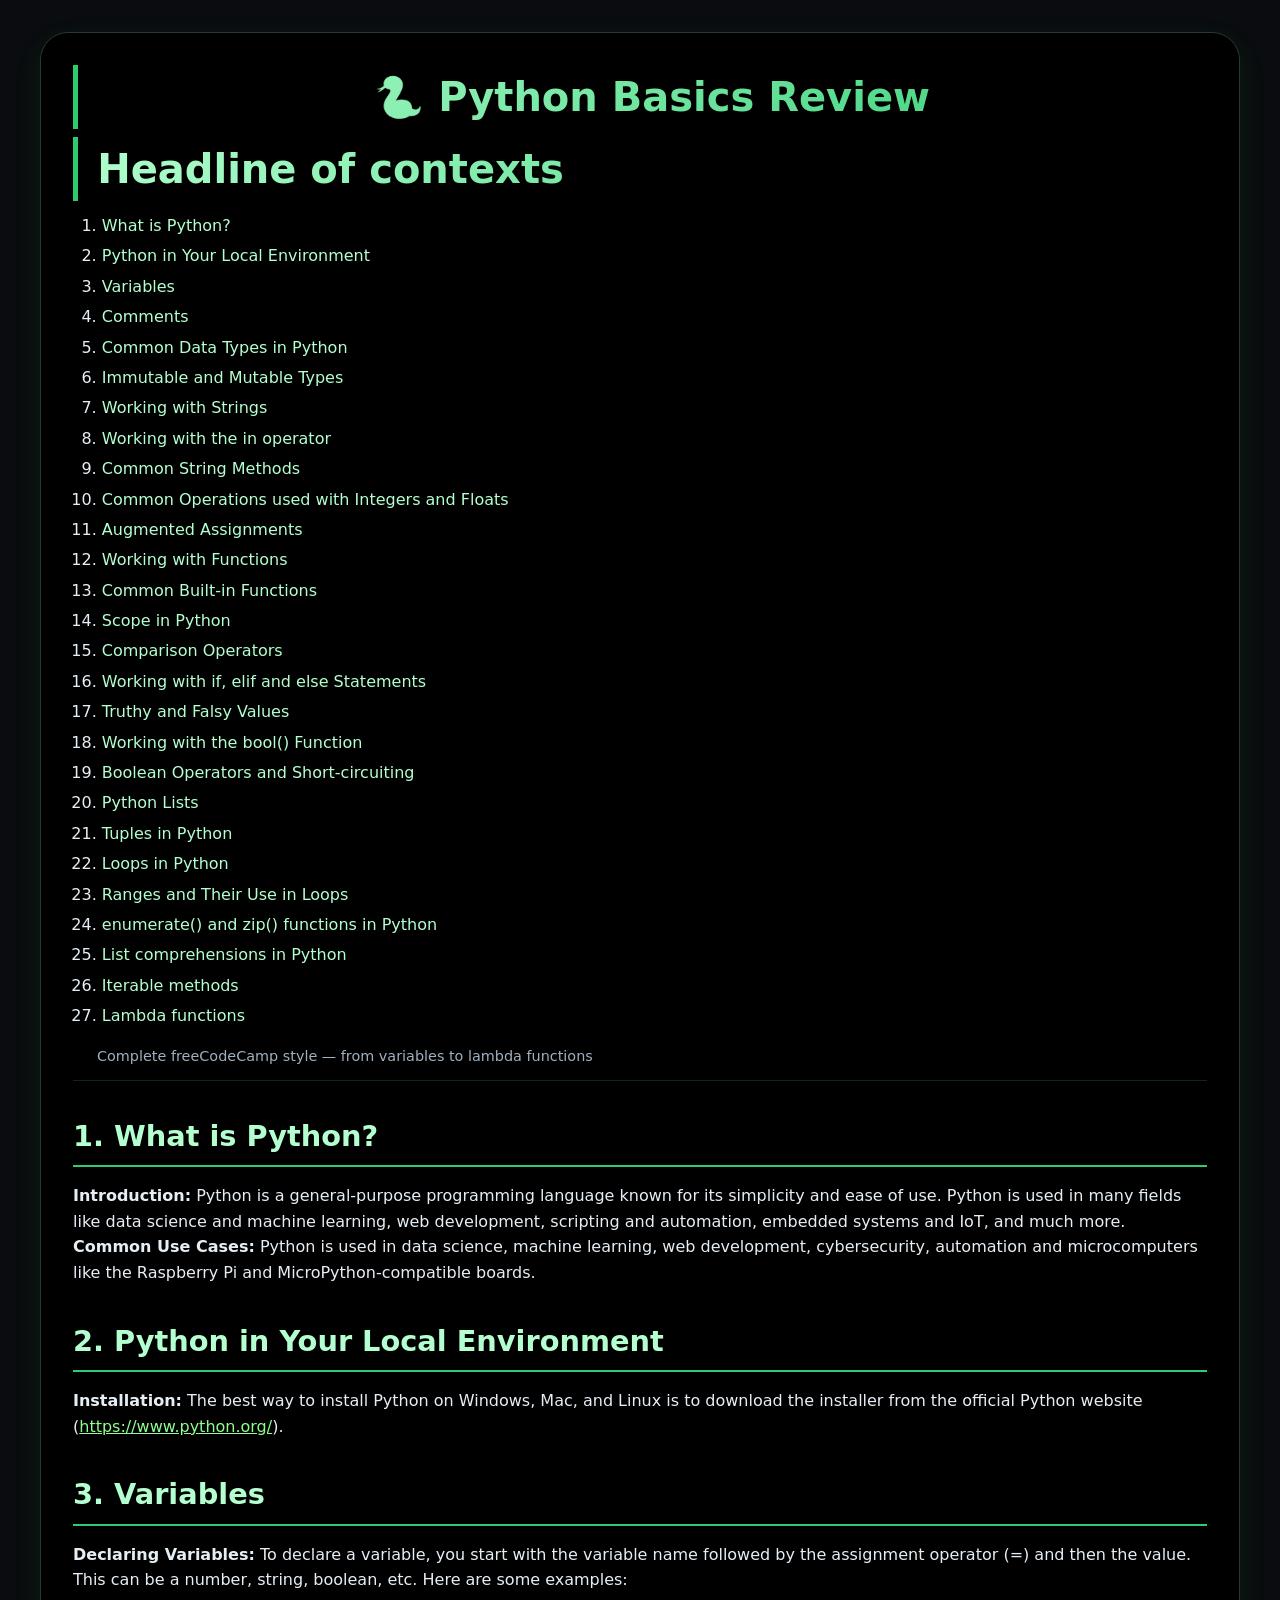
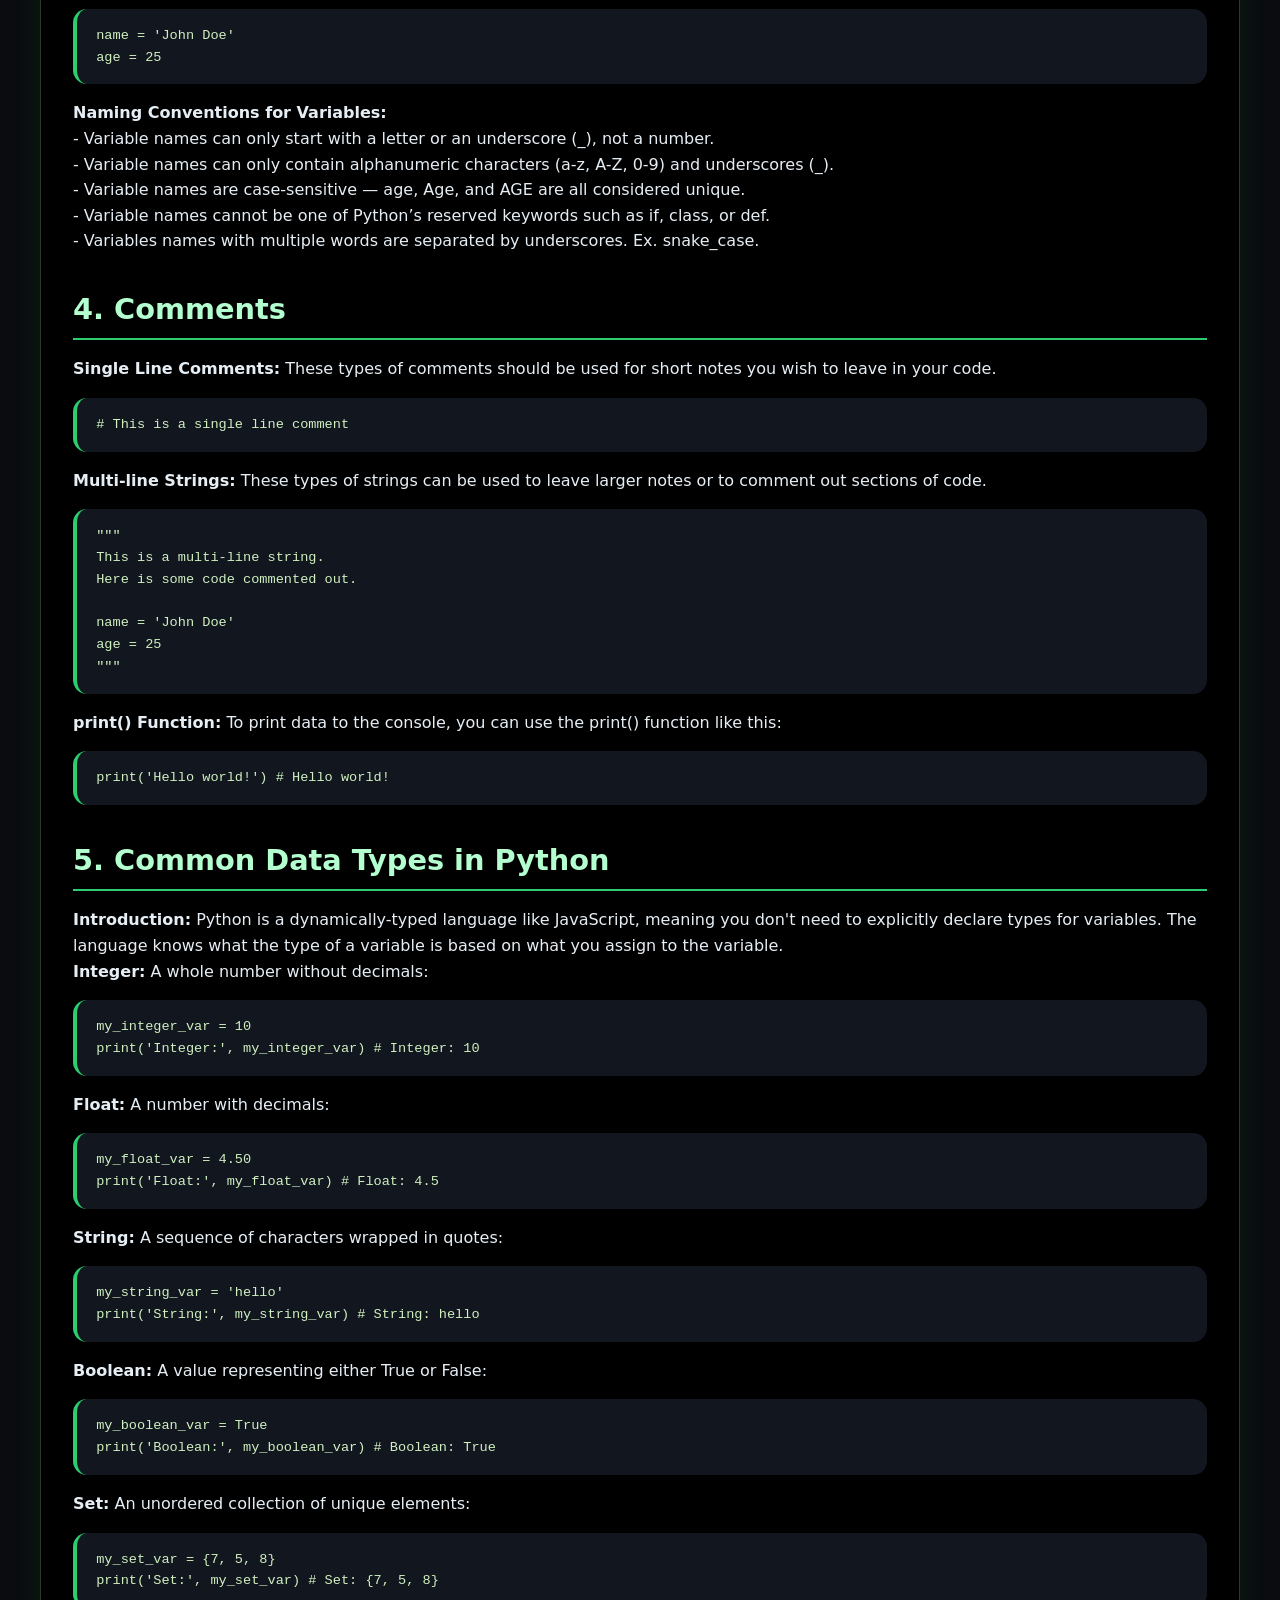
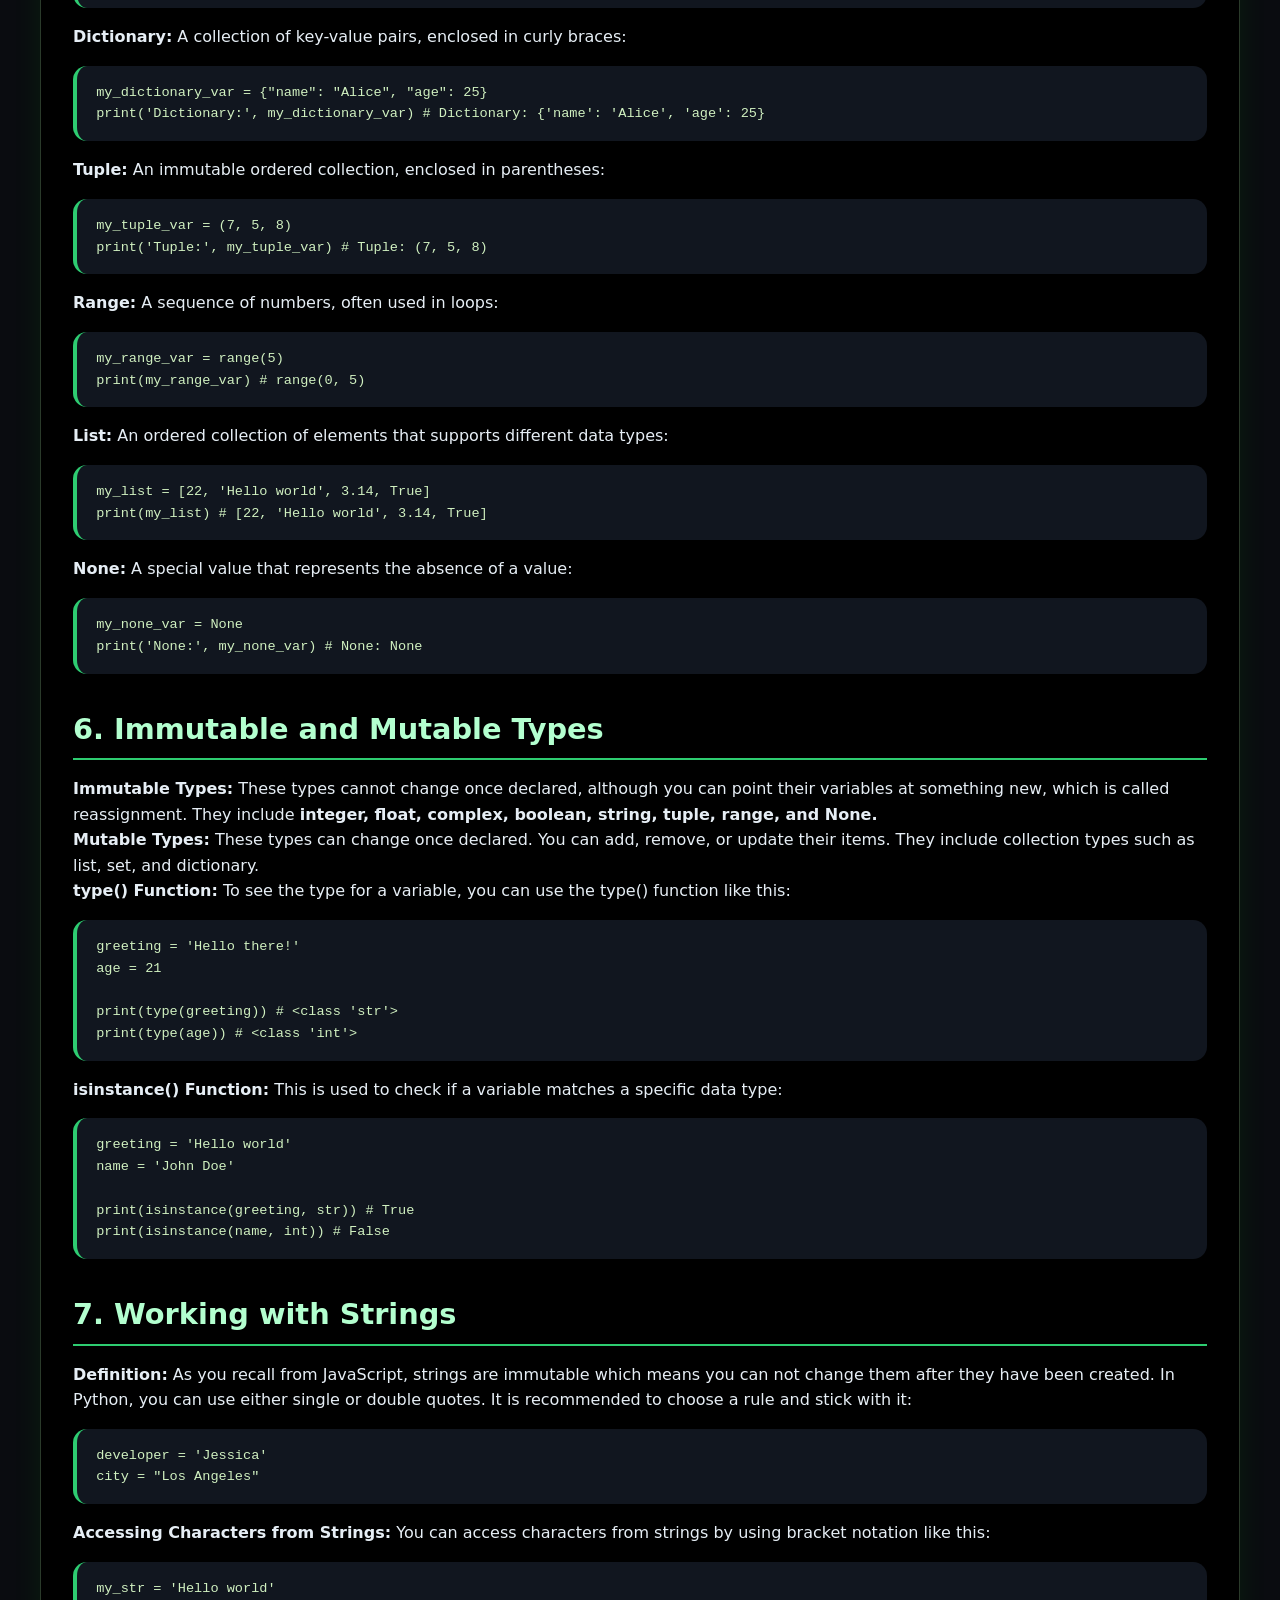
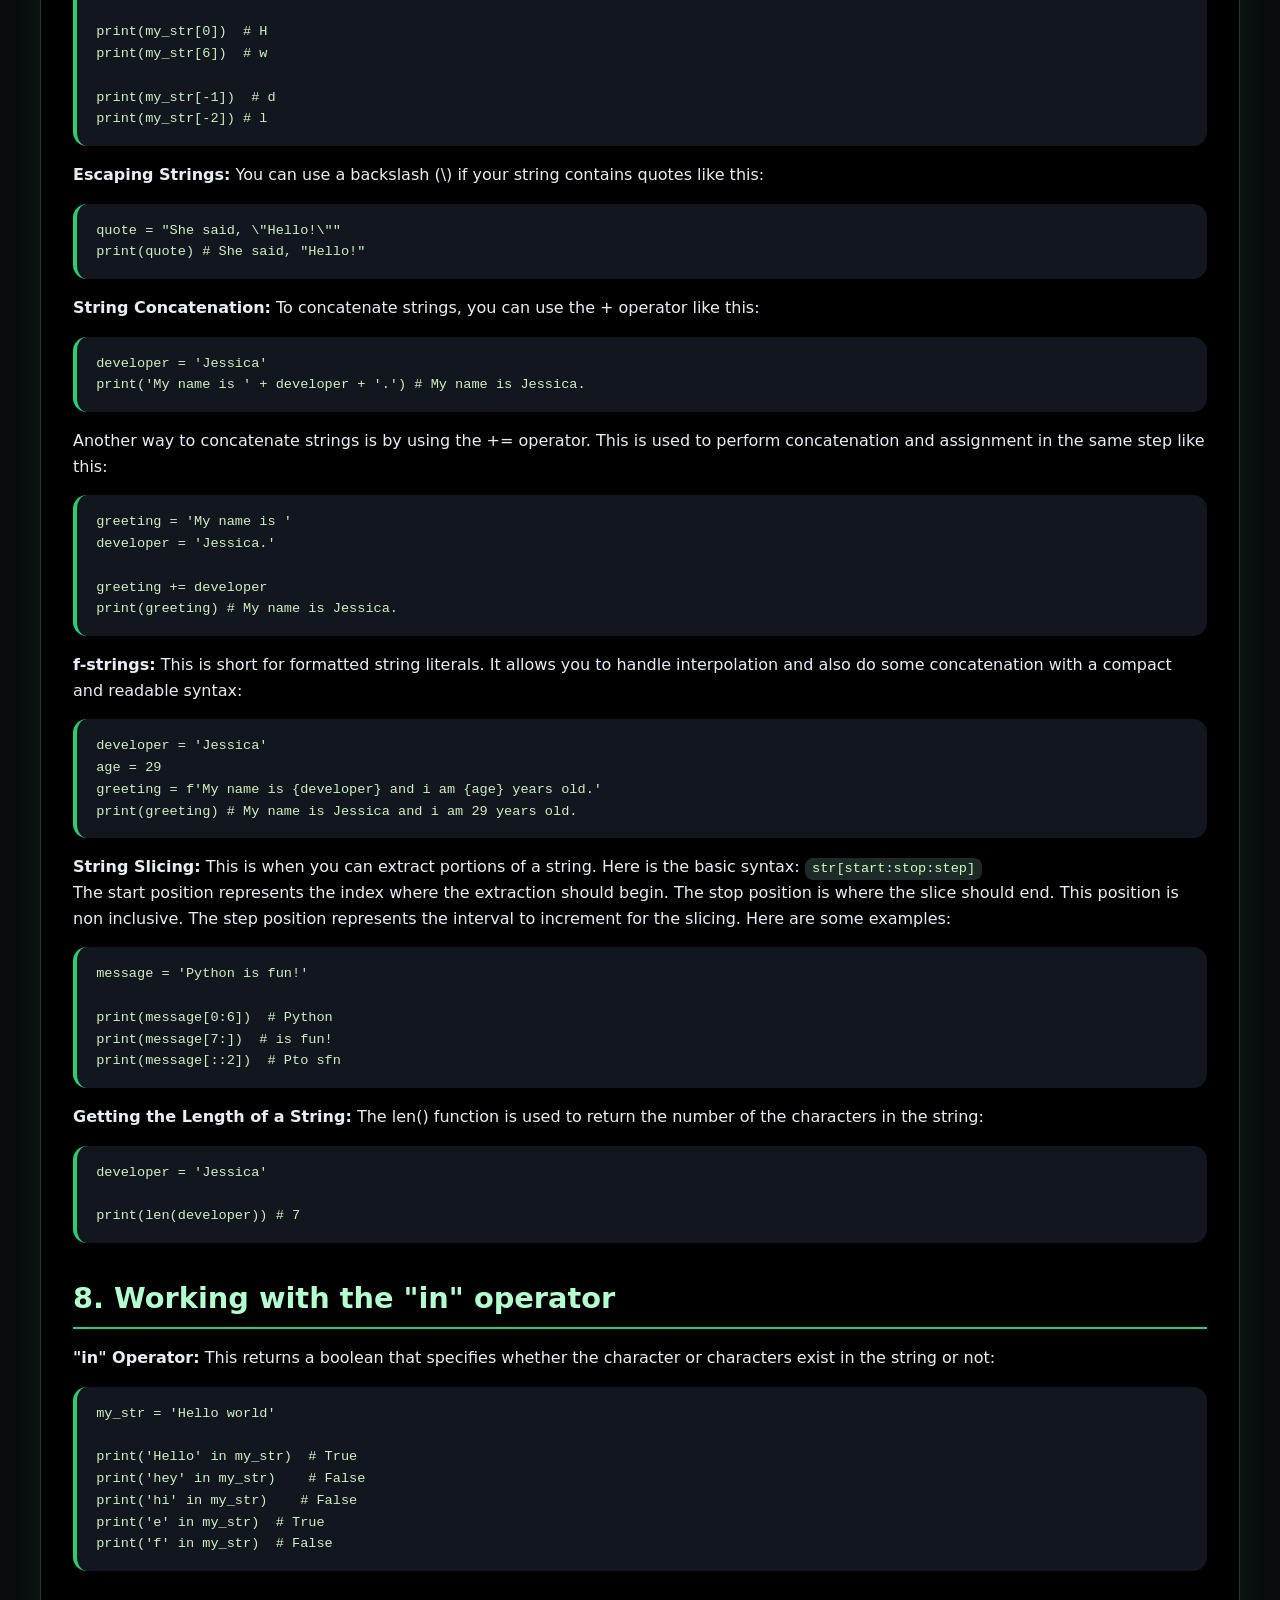
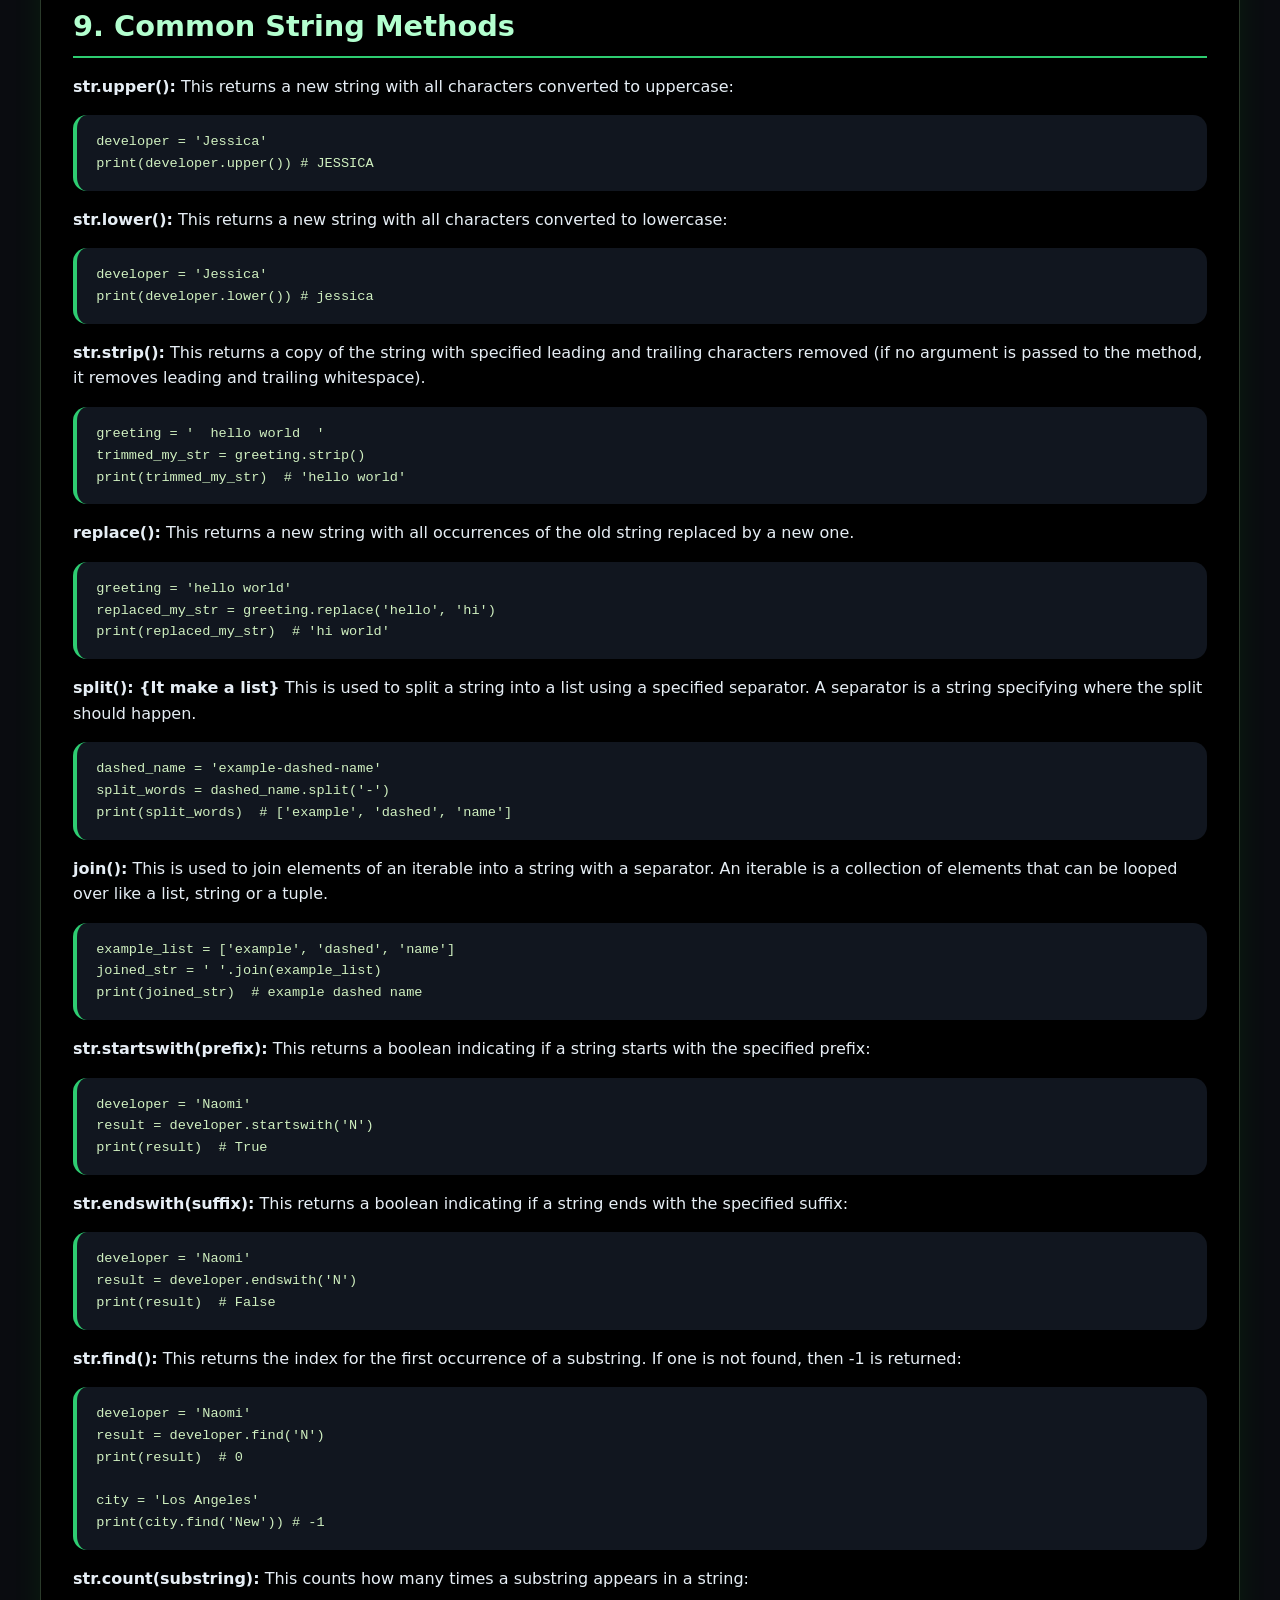
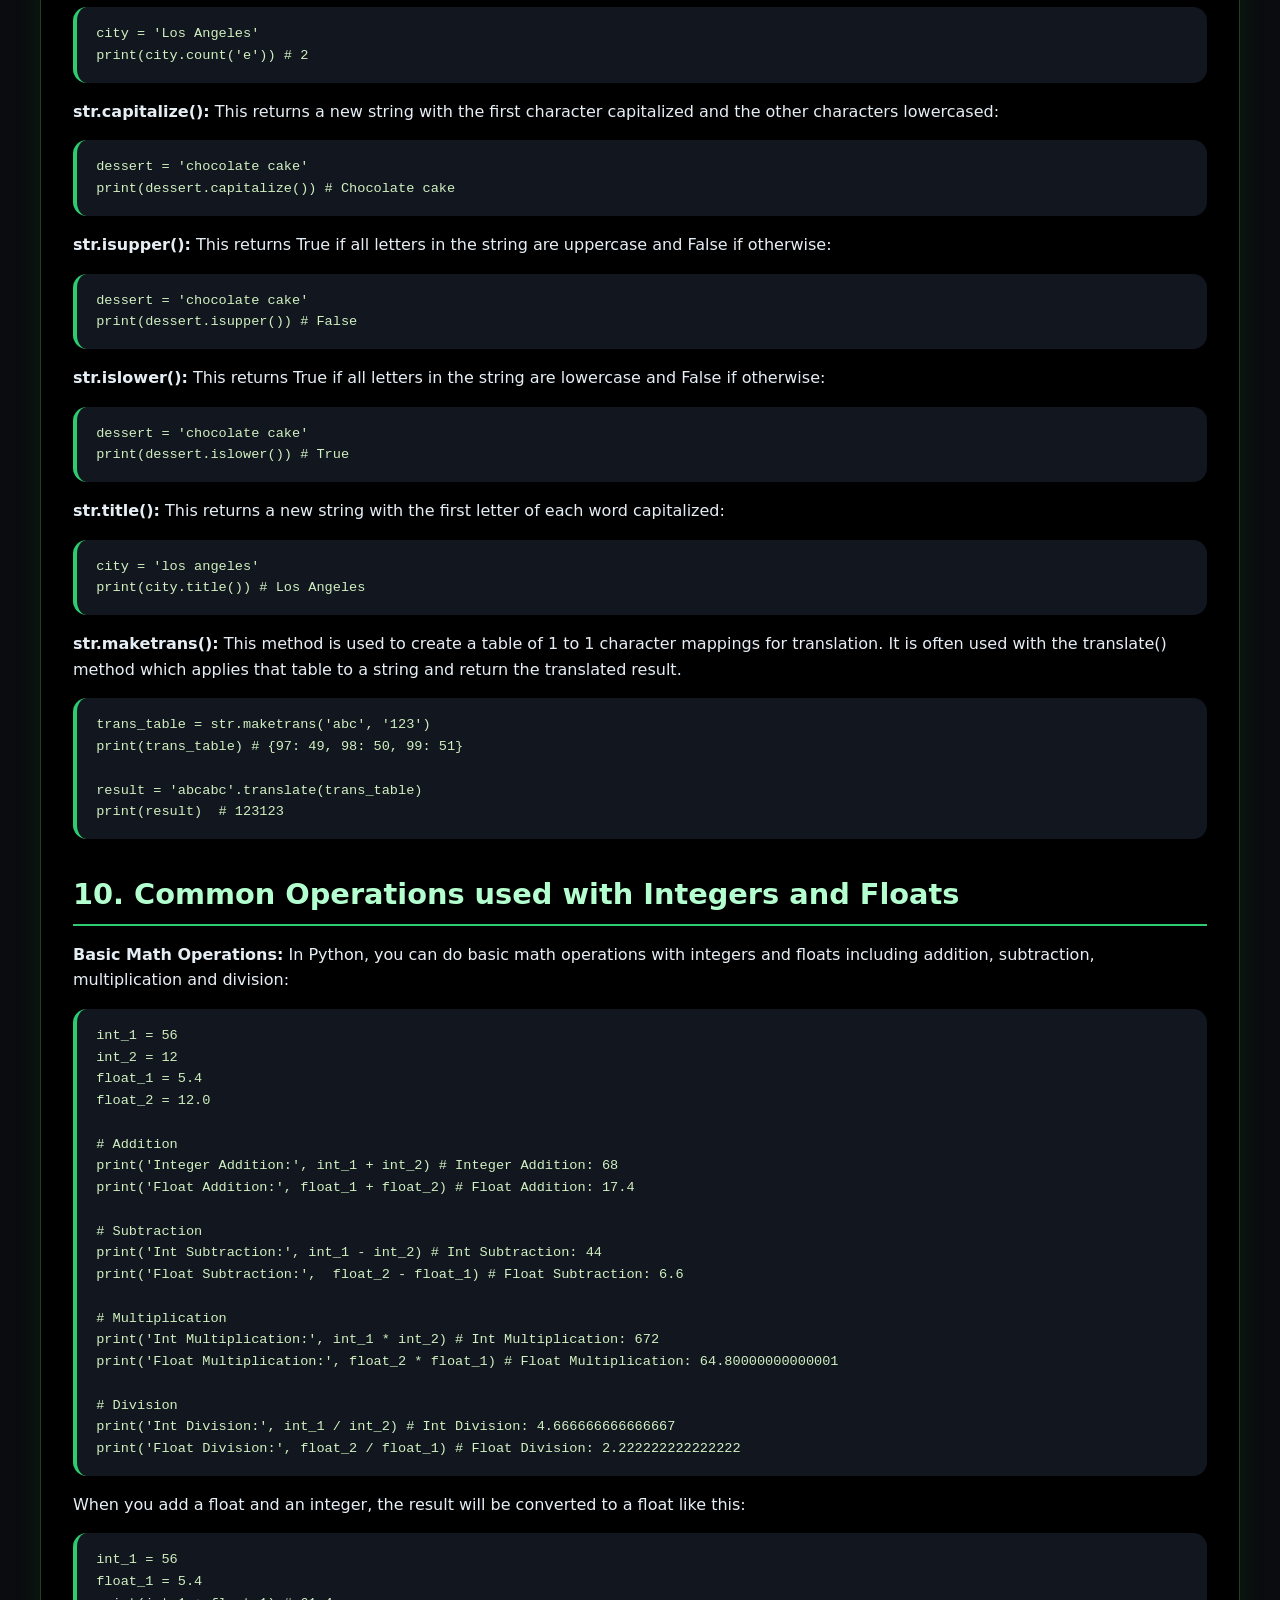
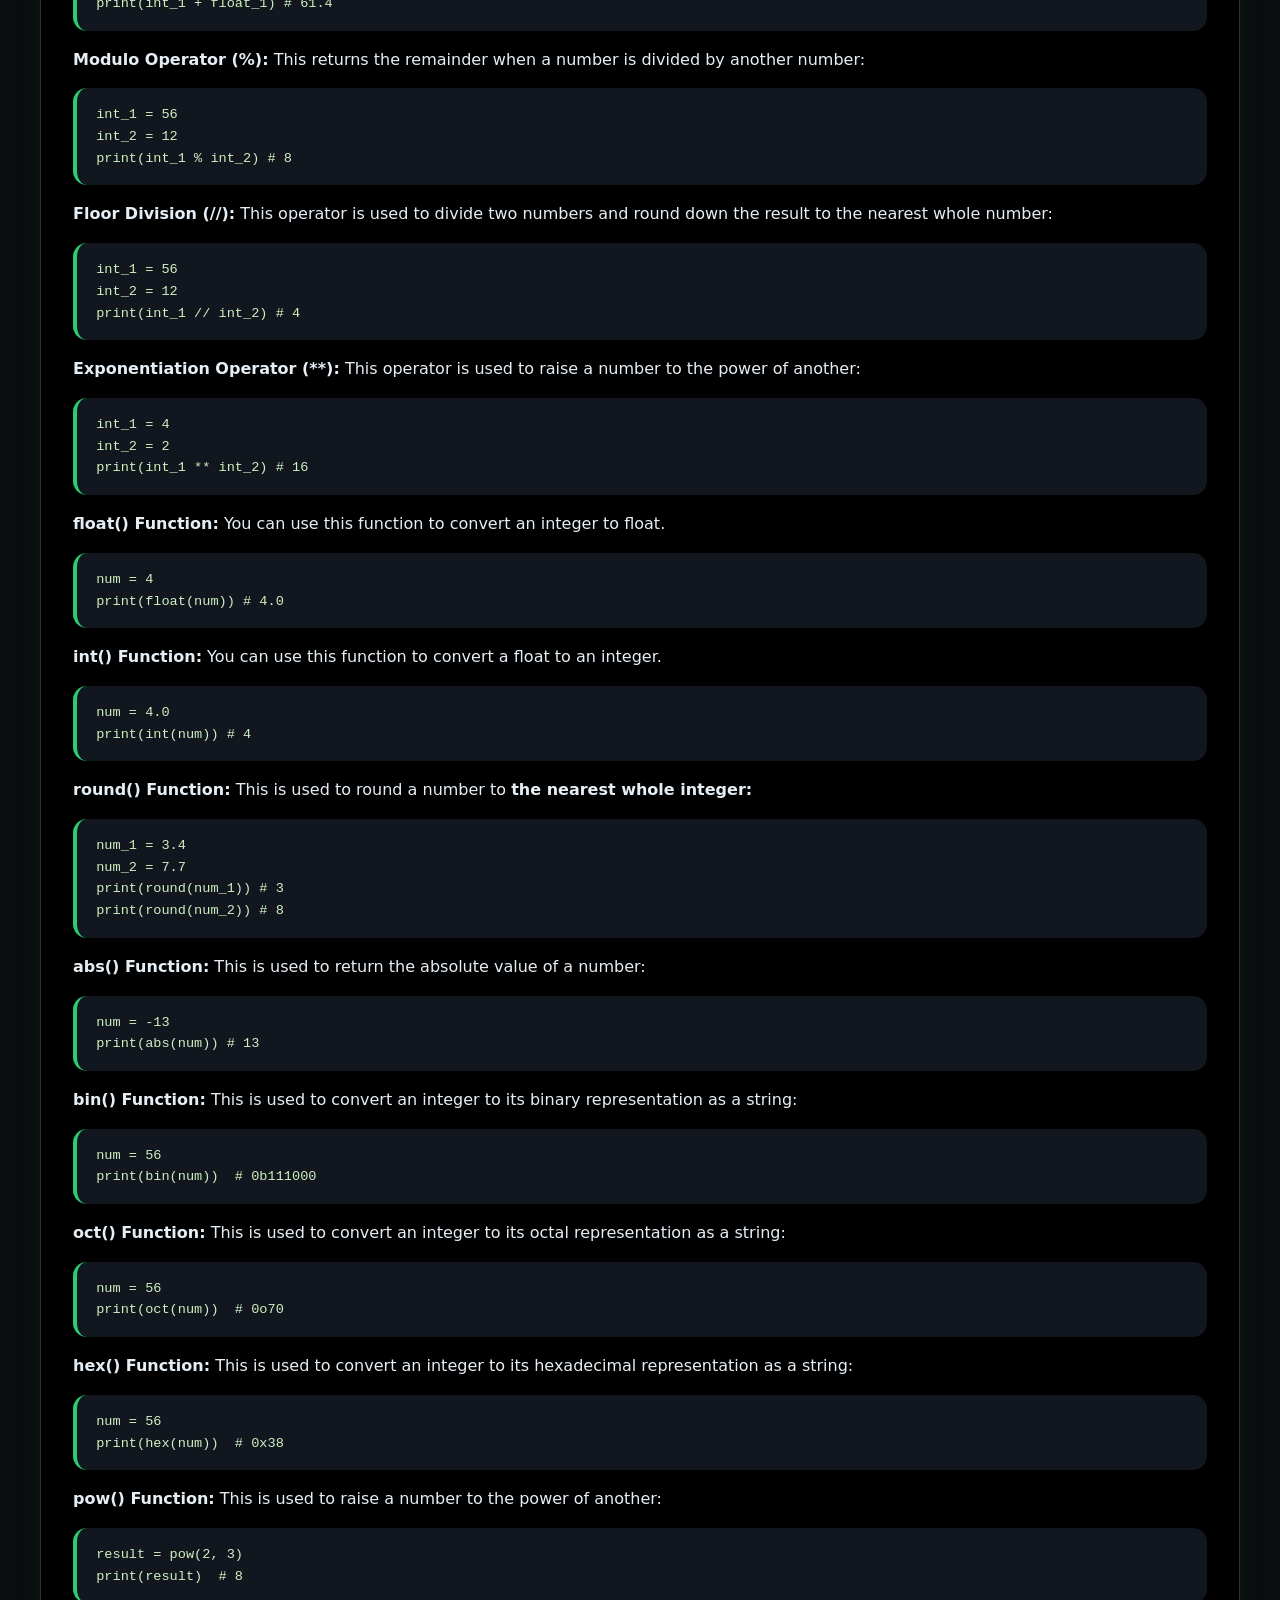
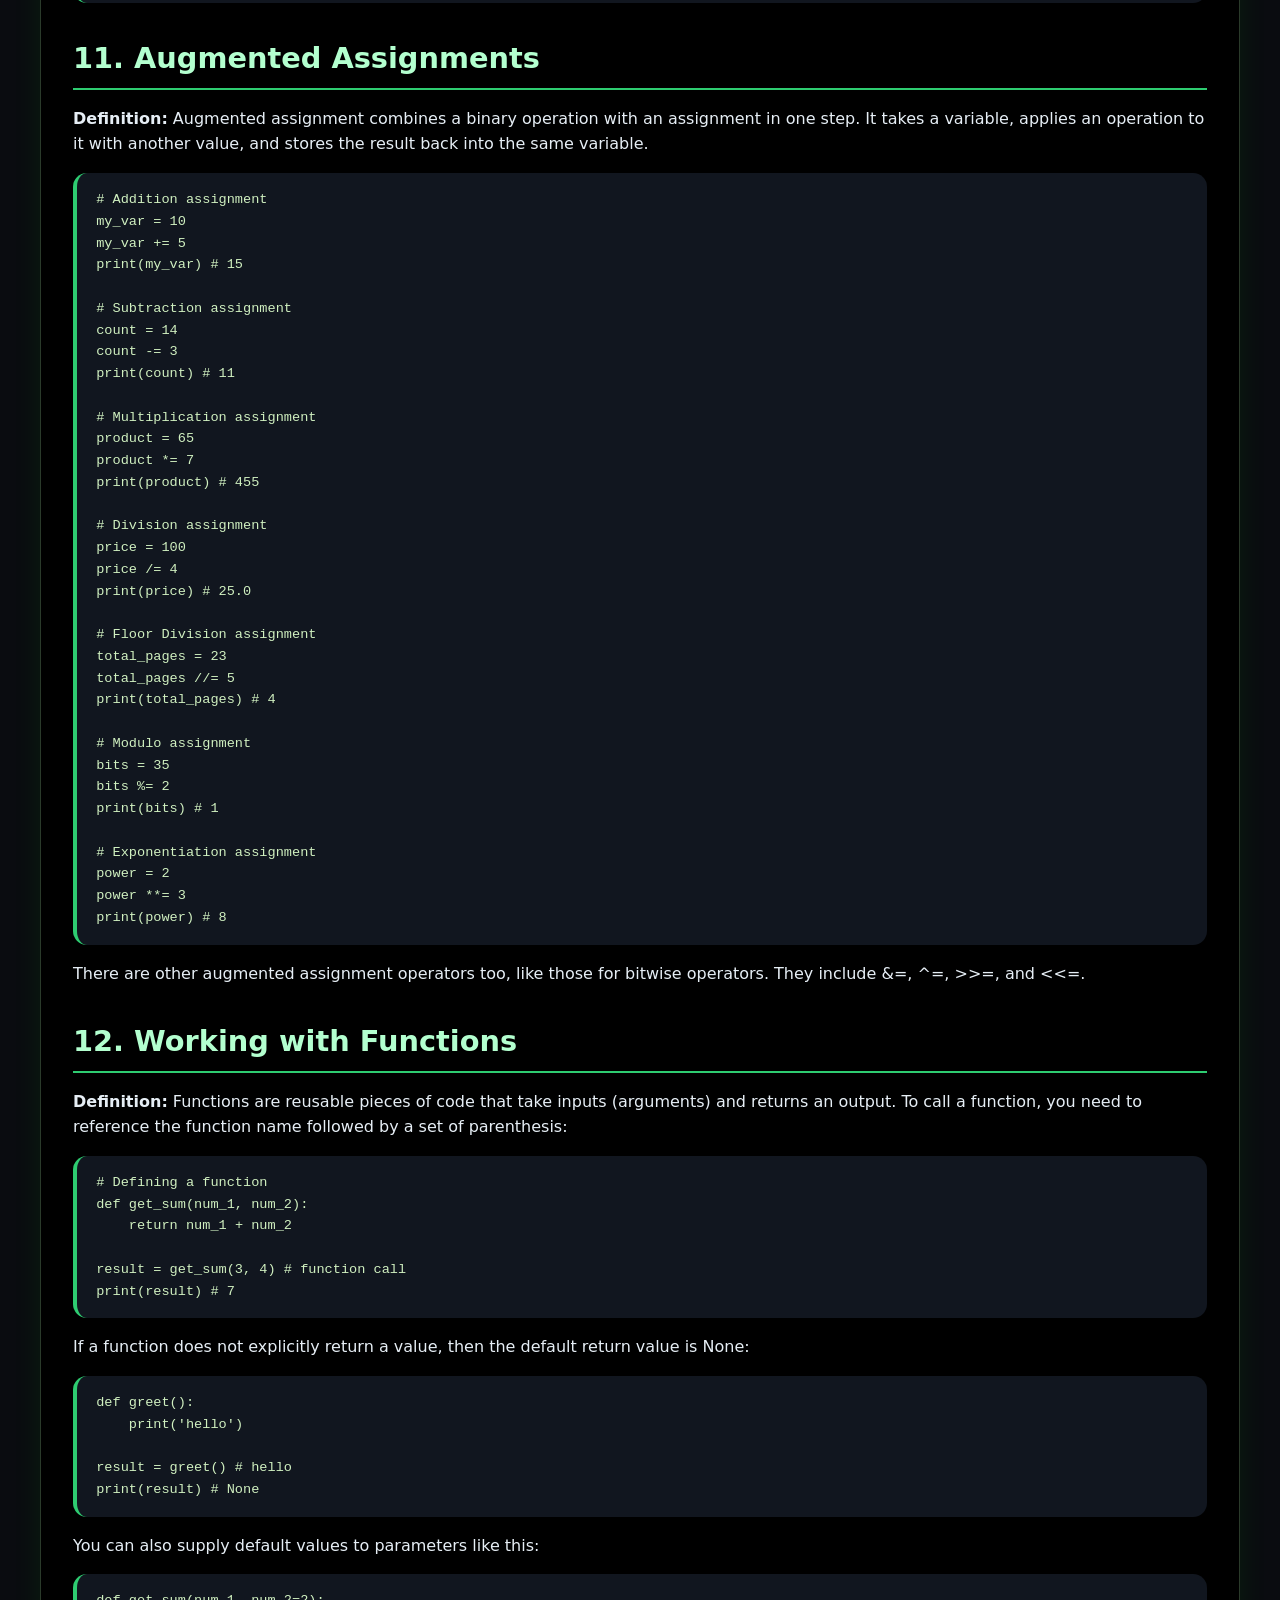
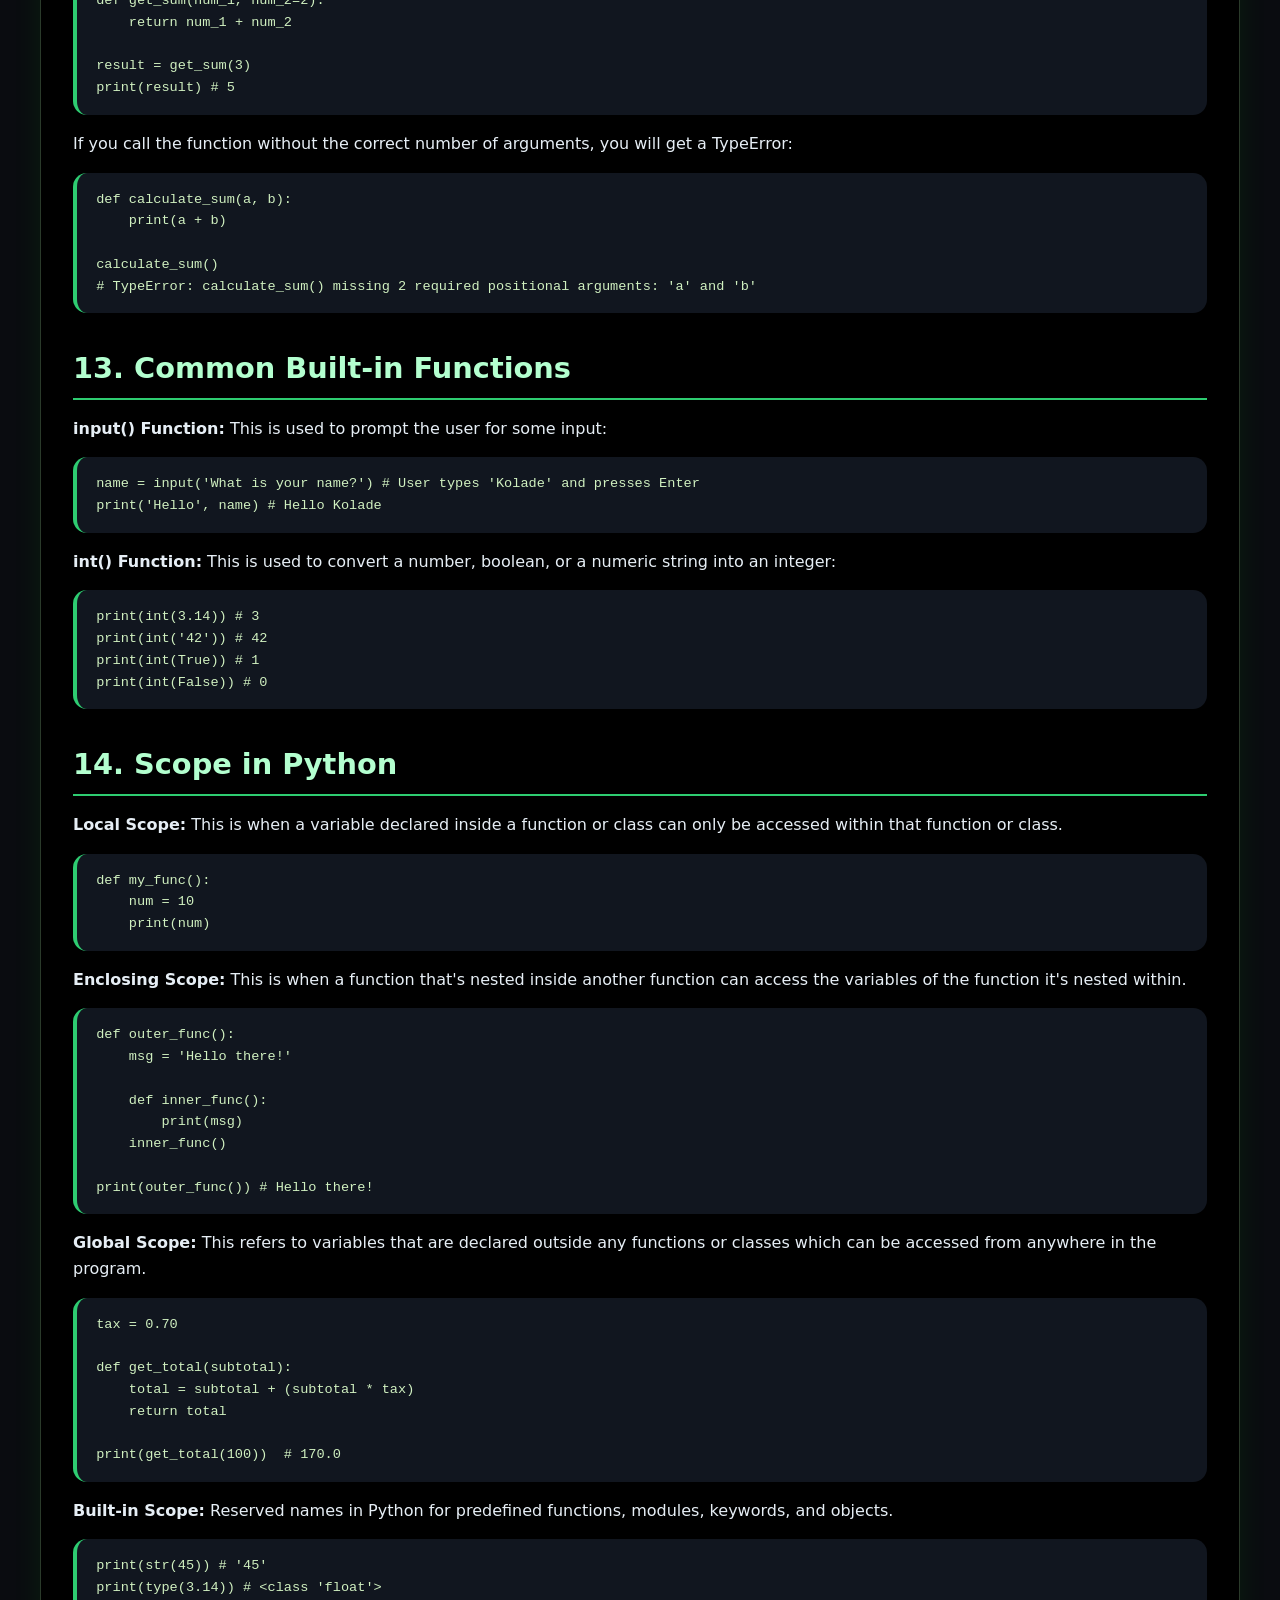
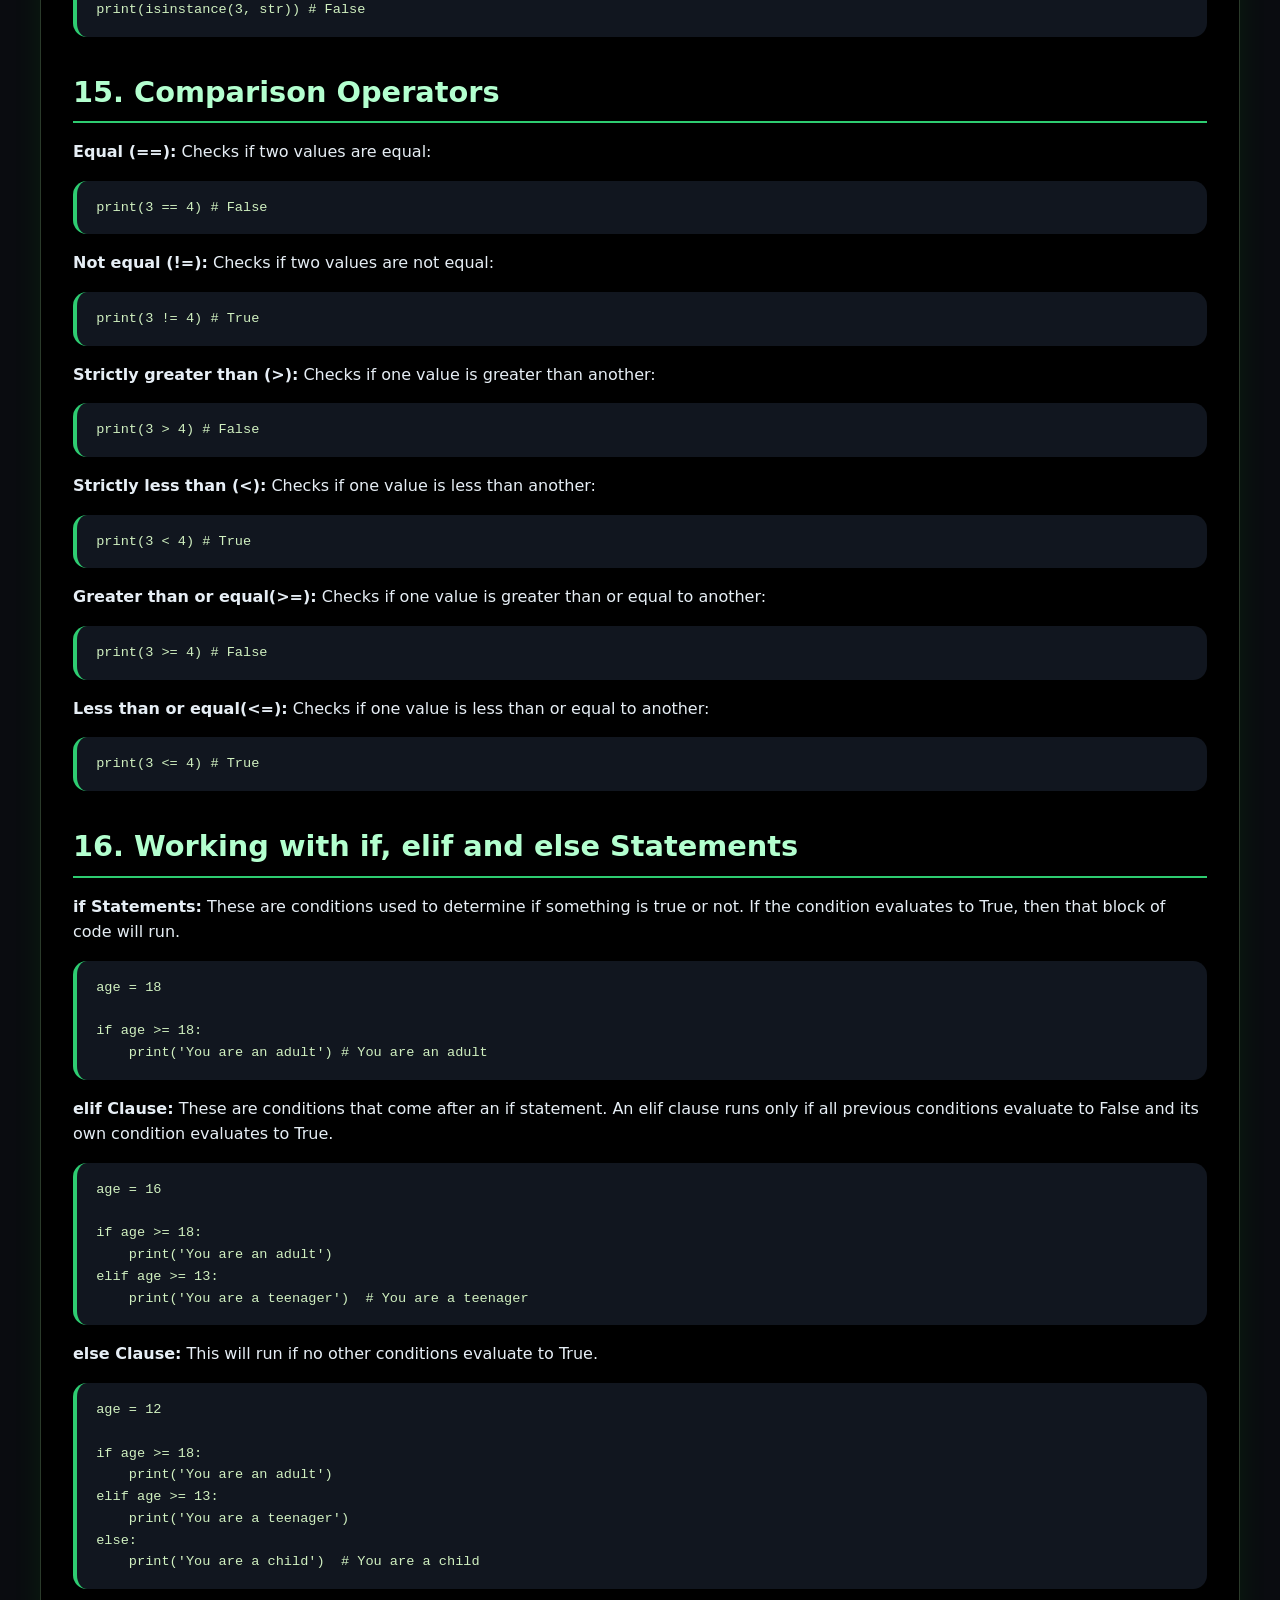
==== commit 0df1966a: "Medical validator & basic about module" ====
--- a/index.html
+++ b/index.html
@@ -91,7 +91,7 @@
   <div class="code-block"><code>my_none_var = None<br>print('None:', my_none_var) # None: None</code></div>
 
   <h2 id="immutable-and-mutable-types">6. Immutable and Mutable Types</h2>
-  <p><strong>Immutable Types:</strong> These types cannot change once declared, although you can point their variables at something new, which is called reassignment. They include integer, float, complex, boolean, string, tuple, range, and None.<br>
+  <p><strong>Immutable Types:</strong> These types cannot change once declared, although you can point their variables at something new, which is called reassignment. They include <strong>integer, float, complex, boolean, string, tuple, range, and None.</strong><br>
   <strong>Mutable Types:</strong> These types can change once declared. You can add, remove, or update their items. They include collection types such as list, set, and dictionary.<br>
   <strong>type() Function:</strong> To see the type for a variable, you can use the type() function like this:</p>
   <div class="code-block"><code>greeting = 'Hello there!'<br>age = 21<br><br>print(type(greeting)) # &lt;class 'str'&gt;<br>print(type(age)) # &lt;class 'int'&gt;</code></div>
@@ -104,21 +104,21 @@
   <p><strong>Accessing Characters from Strings:</strong> You can access characters from strings by using bracket notation like this:</p>
   <div class="code-block"><code>my_str = 'Hello world'<br><br>print(my_str[0])  # H<br>print(my_str[6])  # w<br><br>print(my_str[-1])  # d<br>print(my_str[-2]) # l</code></div>
   <p><strong>Escaping Strings:</strong> You can use a backslash (\) if your string contains quotes like this:</p>
-  <div class="code-block"><code>msg = 'It\'s a sunny day'<br>quote = "She said, \"Hello!\""</code></div>
+  <div class="code-block"><code>quote = "She said, \"Hello!\"" <br>print(quote) # She said, "Hello!" </code></div>
   <p><strong>String Concatenation:</strong> To concatenate strings, you can use the + operator like this:</p>
   <div class="code-block"><code>developer = 'Jessica'<br>print('My name is ' + developer + '.') # My name is Jessica.</code></div>
   <p>Another way to concatenate strings is by using the += operator. This is used to perform concatenation and assignment in the same step like this:</p>
   <div class="code-block"><code>greeting = 'My name is '<br>developer = 'Jessica.'<br><br>greeting += developer<br>print(greeting) # My name is Jessica.</code></div>
   <p><strong>f-strings:</strong> This is short for formatted string literals. It allows you to handle interpolation and also do some concatenation with a compact and readable syntax:</p>
-  <div class="code-block"><code>developer = 'Jessica'<br>greeting = f'My name is {developer}. '<br>print(greeting) # My name is Jessica.</code></div>
+  <div class="code-block"><code>developer = 'Jessica'<br>age = 29<br>greeting = f'My name is {developer} and i am {age} years old.'<br>print(greeting) # My name is Jessica and i am 29 years old.</code></div>
   <p><strong>String Slicing:</strong> This is when you can extract portions of a string. Here is the basic syntax: <code>str[start:stop:step]</code><br>
   The start position represents the index where the extraction should begin. The stop position is where the slice should end. This position is non inclusive. The step position represents the interval to increment for the slicing. Here are some examples:</p>
   <div class="code-block"><code>message = 'Python is fun!'<br><br>print(message[0:6])  # Python<br>print(message[7:])  # is fun!<br>print(message[::2])  # Pto sfn</code></div>
   <p><strong>Getting the Length of a String:</strong> The len() function is used to return the number of the characters in the string:</p>
   <div class="code-block"><code>developer = 'Jessica'<br><br>print(len(developer)) # 7</code></div>
 
-  <h2 id="working-with-the-in-operator">8. Working with the in operator</h2>
-  <p><strong>in Operator:</strong> This returns a boolean that specifies whether the character or characters exist in the string or not:</p>
+  <h2 id="working-with-the-in-operator">8. Working with the "in" operator</h2>
+  <p><strong>"in" Operator:</strong> This returns a boolean that specifies whether the character or characters exist in the string or not:</p>
   <div class="code-block"><code>my_str = 'Hello world'<br><br>print('Hello' in my_str)  # True<br>print('hey' in my_str)    # False<br>print('hi' in my_str)    # False<br>print('e' in my_str)  # True<br>print('f' in my_str)  # False</code></div>
 
   <h2 id="common-string-methods">9. Common String Methods</h2>
@@ -130,7 +130,7 @@
   <div class="code-block"><code>greeting = '  hello world  '<br>trimmed_my_str = greeting.strip()<br>print(trimmed_my_str)  # 'hello world'</code></div>
   <p><strong>replace():</strong> This returns a new string with all occurrences of the old string replaced by a new one.</p>
   <div class="code-block"><code>greeting = 'hello world'<br>replaced_my_str = greeting.replace('hello', 'hi')<br>print(replaced_my_str)  # 'hi world'</code></div>
-  <p><strong>split():</strong> This is used to split a string into a list using a specified separator. A separator is a string specifying where the split should happen.</p>
+  <p><strong>split(): {It make a list}</strong> This is used to split a string into a list using a specified separator. A separator is a string specifying where the split should happen.</p>
   <div class="code-block"><code>dashed_name = 'example-dashed-name'<br>split_words = dashed_name.split('-')<br>print(split_words)  # ['example', 'dashed', 'name']</code></div>
   <p><strong>join():</strong> This is used to join elements of an iterable into a string with a separator. An iterable is a collection of elements that can be looped over like a list, string or a tuple.</p>
   <div class="code-block"><code>example_list = ['example', 'dashed', 'name']<br>joined_str = ' '.join(example_list)<br>print(joined_str)  # example dashed name</code></div>
@@ -168,7 +168,7 @@
   <div class="code-block"><code>num = 4<br>print(float(num)) # 4.0</code></div>
   <p><strong>int() Function:</strong> You can use this function to convert a float to an integer.</p>
   <div class="code-block"><code>num = 4.0<br>print(int(num)) # 4</code></div>
-  <p><strong>round() Function:</strong> This is used to round a number to the nearest whole integer:</p>
+  <p><strong>round() Function:</strong> This is used to round a number to <strong>the nearest whole integer:</strong></p>
   <div class="code-block"><code>num_1 = 3.4<br>num_2 = 7.7<br>print(round(num_1)) # 3<br>print(round(num_2)) # 8</code></div>
   <p><strong>abs() Function:</strong> This is used to return the absolute value of a number:</p>
   <div class="code-block"><code>num = -13<br>print(abs(num)) # 13</code></div>
